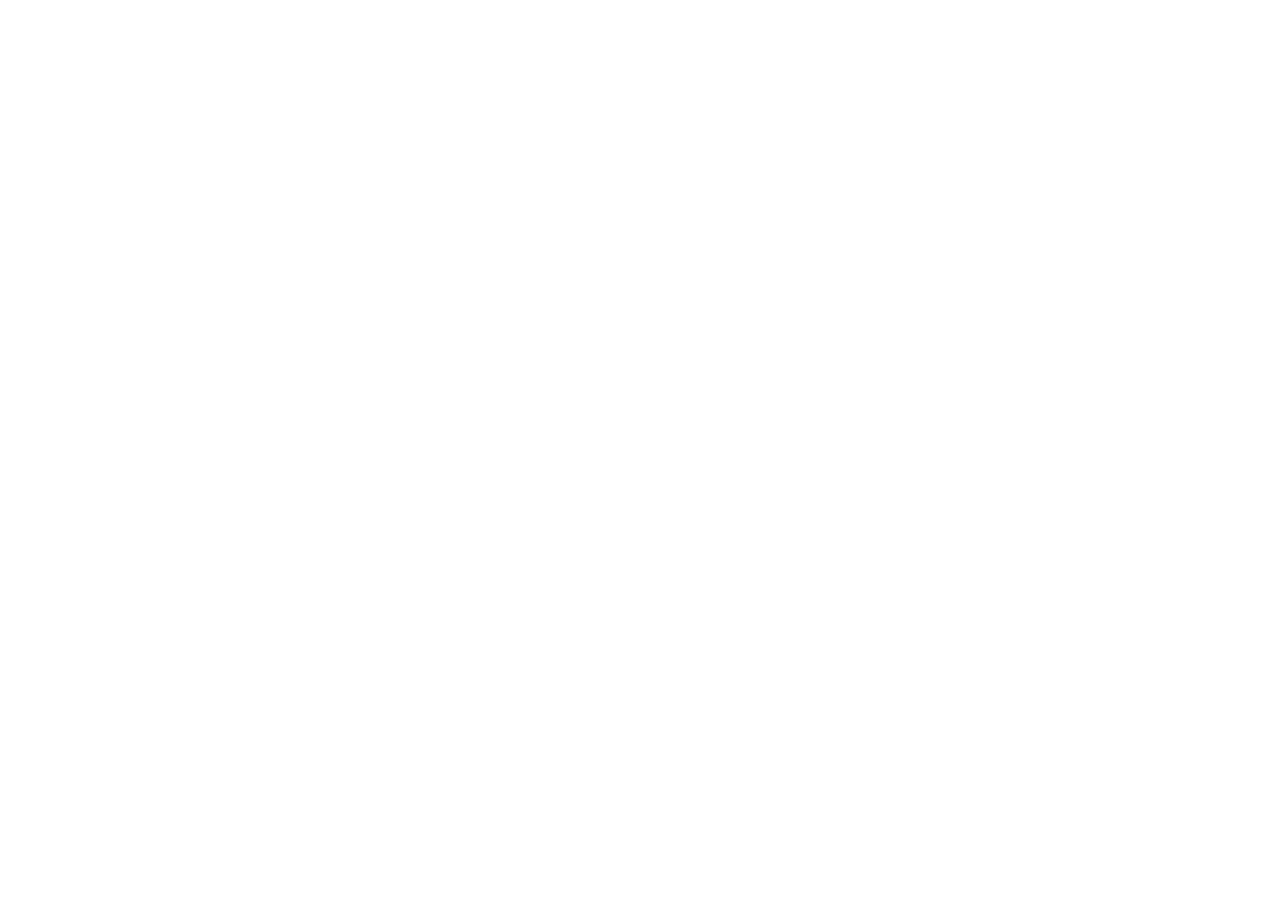
==== prototype/trt8-pas/index.html @ ddf98a03 "CSS reorganizados" ====
<html>
<head>
  <link rel="stylesheet" href="css/style.css">
  <link rel="stylesheet" href="css/style_top.css">
  <link rel="stylesheet" href="css/style_menu.css">
  <link rel="stylesheet" href="css/style_main_header.css">
  <link rel="stylesheet" href="css/style_main_services.css">
  <link rel="stylesheet" href="css/style_footer.css">
</head>
<body>

</body>
</html>
---- prototype/trt8-pas/css/style.css ----
/*
** CSS core
*/
---- prototype/trt8-pas/css/style_top.css ----
/*
** CSS core
*/
---- prototype/trt8-pas/css/style_menu.css ----
/*
** CSS core
*/
---- prototype/trt8-pas/css/style_main_header.css ----
/*
** CSS core
*/
---- prototype/trt8-pas/css/style_main_services.css ----
/*
** CSS core
*/
---- prototype/trt8-pas/css/style_footer.css ----
/*
** CSS core
*/
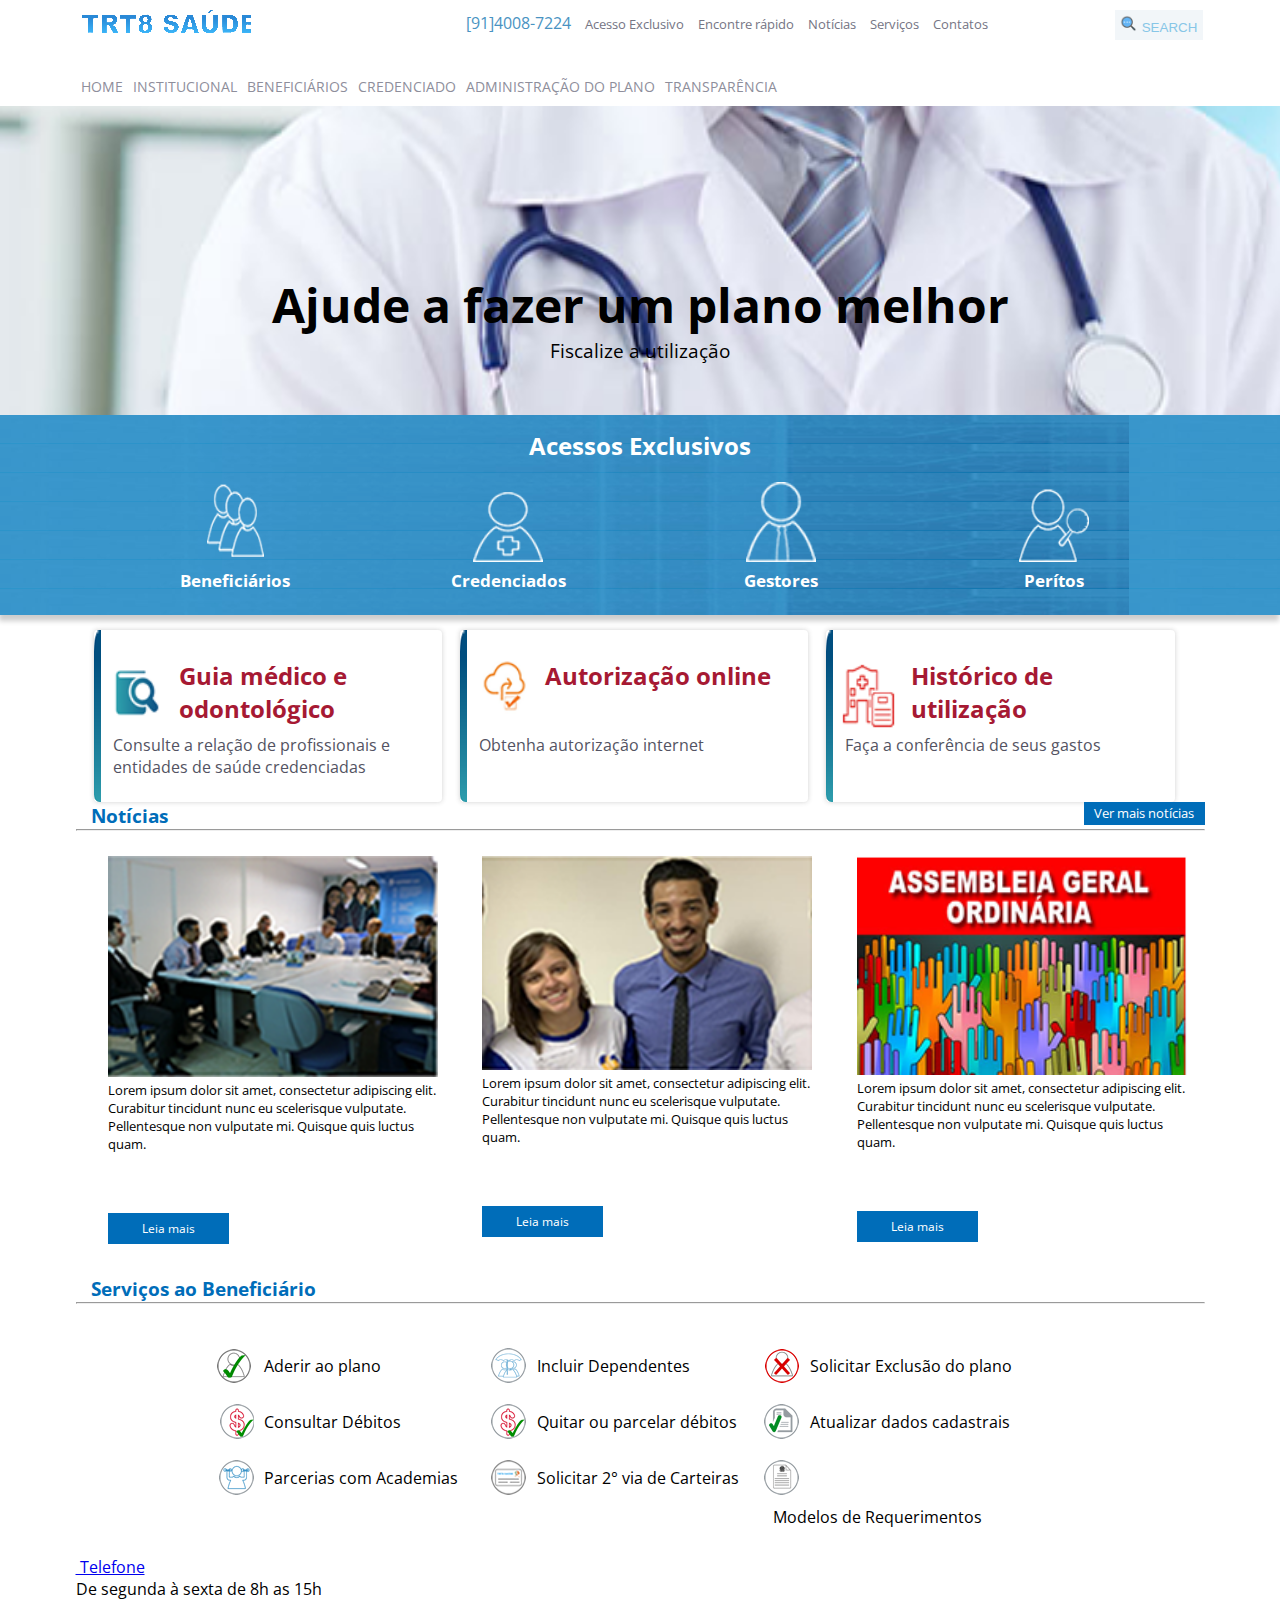
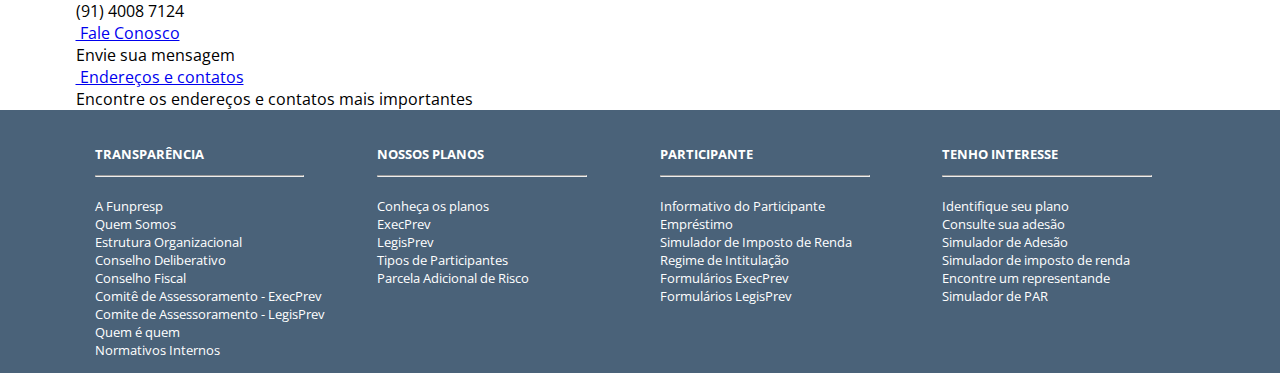
==== commit 49f6e067: "unir indexes" ====
--- a/prototype/trt8-pas/index.html
+++ b/prototype/trt8-pas/index.html
@@ -1,13 +1,343 @@
-<html>
-<head>
-  <link rel="stylesheet" href="css/style.css">
-  <link rel="stylesheet" href="css/style_top.css">
-  <link rel="stylesheet" href="css/style_menu.css">
-  <link rel="stylesheet" href="css/style_main_header.css">
-  <link rel="stylesheet" href="css/style_main_services.css">
-  <link rel="stylesheet" href="css/style_footer.css">
-</head>
-<body>
-
-</body>
+<!DOCTYPE html>
+<html lang="en" dir="ltr">
+  <head>
+    <meta charset="utf-8">
+    <title>Portal do Pas</title>
+    <link rel="stylesheet" href="css/style.css">
+    <link rel="stylesheet" href="css/style_menu.css">
+    <link rel="stylesheet" href="css/style_top.css">
+    <link rel="stylesheet" href="css/style_content_marcos.css">
+    <link rel="stylesheet" href="css/style_main_header.css">
+    <link rel="stylesheet" href="css/style_main_news.css">
+    <link rel="stylesheet" href="css/style_main_services.css">
+    <link rel="stylesheet" href="css/style_footer.css">
+    <link href="https://fonts.googleapis.com/css?family=Open+Sans&display=swap" rel="stylesheet">
+    <meta charset="UTF-8">
+    <meta name="viewport" content="width=device-width, initial-scale=1.0">
+    <meta http-equiv="X-UA-Compatible" content="ie=edge">
+    <title>Portal PAS</title>
+  </head>
+  <body>
+    <div class="topo-wrapper">
+      <div class="content-topo">
+        <div class="logo">
+          <img src="imagens_marcos/logo.png" alt="">
+        </div>
+        <div class="menu-topo">
+          <ul>
+            <li><span class="telefone-menu-topo">[91]4008-7224</span></li>
+            <li><a href="#acesso_exclusivo">Acesso Exclusivo</a></li>
+            <li><a href="#">Encontre rápido</a></li>
+            <li><a href="#">Notícias</a></li>
+            <li><a href="#">Serviços</a></li>
+            <li><a href="Contatos">Contatos</a></li>
+          </ul>
+        </div>
+        <div class="pesquisa-right">
+          <button class="btn_pesquisar" type="button" name="button"><span class="icon_pesquisa"><img src="imagens_marcos/icons8-search-more-20.png" width="17px" /></span>SEARCH</button>
+        </div>
+      </div>
+    </div>
+    <div class="menu-wrapper">
+      <div class="menu">
+        <ul>
+          <li><a href="#">Home</a></li>
+          <li><a href="#">Institucional</a></li>
+          <li><a href="#">Beneficiários</a></li>
+          <li><a href="#">Credenciado</a></li>
+          <li><a href="#">Administração Do Plano</a></li>
+          <li><a href="#">Transparência</a></li>
+        </ul>
+      </div>
+      <div class="banner-central-wrapper">
+        <div class="banner-central">
+          <div class="content">
+            <h1>Ajude a fazer um plano melhor</h1>
+            <span>Fiscalize a utilização</span>
+          </div>
+        </div>
+      </div>
+    </div>
+
+    <a name="acesso_exclusivo"></a>
+
+    <div class="servicos-wrapper">
+      <div class="servicos-content">
+    
+        <div class="alinhamento">
+    	    <div class="title-services">
+        	<h2>Acessos Exclusivos</h2>
+    	    </div>
+    	    <div class="servico ">
+		<div class="imagem-servico">
+        	    <img src="imagens_marcos/beneficios.png" alt="">
+    		    <h2>Beneficiários</h2>
+		</div>
+    	    </div>
+    	    <div class="servico ">
+		<div class="imagem-servico">
+        	    <img src="imagens_marcos/saude.png" alt="">
+        	    <h2>Credenciados</h2>
+		</div>
+    	    </div>
+    	    <div class="servico ">
+		<div class="imagem-servico">
+        	    <img src="imagens_marcos/gestores.png" alt="">
+        	    <h2>Gestores</h2>
+		</div>
+    	    </div>
+    	    <div class="servico ">
+		<div class="imagem-servico">
+        	    <img src="imagens_marcos/peritos.png" alt="">
+        	    <h2>Perítos</h2>
+		</div>
+    	    </div>
+       </div>
+      </div>
+    </div>
+
+    <div class="links-uteis-wreapper">
+      <div class="links-uteis-content">
+        <div class="link-item">
+          <div class="topo-item">
+            <img src="imagens_marcos/icon1.png" alt="">
+            <h2>Guia médico e odontológico</h2>
+          </div>
+          <div class="corpo-item">
+            <p>Consulte a relação de profissionais
+              e entidades de saúde credenciadas
+            </p>
+          </div>
+        </div>
+        <div class="link-item">
+          <div class="topo-item">
+            <img src="imagens_marcos/icon2.png" alt="">
+            <h2>Autorização online</h2>
+          </div>
+          <div class="corpo-item">
+            <p>Obtenha autorização internet
+            </p>
+          </div>
+        </div>
+        <div class="link-item">
+          <div class="topo-item">
+            <img src="imagens_marcos/icon3.png" alt="">
+            <h2>Histórico de utilização</h2>
+          </div>
+          <div class="corpo-item">
+            <p>Faça a conferência de seus gastos
+            </p>
+          </div>
+        </div>
+      </div>
+    </div>
+
+    <div class="content">
+        <div class="news">
+            <div class="news_content">
+                <div class="news_top">
+                    <div class="title_section">
+                        <h2>Notícias</h2></div>
+                    <div class="view_more">
+                        <a href="#">Ver mais notícias</a>
+                    </div>
+                    <hr class="marker_section" />
+                </div>
+
+                <div class="news_box">
+                    <img src="img/news_1.png" alt="" width="330" heigth="100">
+                    <p>
+                        Lorem ipsum dolor sit amet, consectetur adipiscing elit. Curabitur tincidunt nunc eu scelerisque vulputate. Pellentesque non vulputate mi. Quisque quis luctus quam.
+                    </p>
+                    <div class="read_more">
+                        <a href="#">Leia mais</a>
+                    </div>
+                </div>
+
+                <div class="news_box">
+                    <img src="img/news_2.png" alt="" width="330" heigth="100">
+                    <p>
+                        Lorem ipsum dolor sit amet, consectetur adipiscing elit. Curabitur tincidunt nunc eu scelerisque vulputate. Pellentesque non vulputate mi. Quisque quis luctus quam.
+                    </p>
+                    <div class="read_more">
+                        <a href="#">Leia mais</a>
+                    </div>
+                </div>
+
+                <div class="news_box">
+                    <img src="img/news_3.png" alt="" width="330" heigth="50">
+                    <p>
+                        Lorem ipsum dolor sit amet, consectetur adipiscing elit. Curabitur tincidunt nunc eu scelerisque vulputate. Pellentesque non vulputate mi. Quisque quis luctus quam.
+                    </p>
+                    <div class="read_more">
+                        <a href="#">Leia mais</a>
+                    </div>
+                </div>
+            </div>
+        </div>
+        <!--fim news-->
+
+        <div class="services">
+            <div class="services_content">
+                <div class="news_top">
+                    <div class="title_section">
+                        <h2>Serviços ao Beneficiário</h2></div>
+                    <hr class="marker_section" />
+                </div>
+
+                <div class="service_itens_content">
+                    <div class="service_item">
+                        <div class="service_icon_aderir"></div>
+                        <div class="service_item_title">
+                            <a href="#">Aderir ao plano</a>
+                        </div> 
+                    </div>
+
+                    <div class="service_item">
+                        <div class="service_icon_incluir"></div>
+                        <div class="service_item_title">
+                            <a href="#"> Incluir Dependentes</a>
+                        </div>
+                    </div>
+
+                    <div class="service_item">
+                        <div class="service_icon_solicitar"></div>
+                        <div class="service_item_title">
+                            <a href="#">Solicitar Exclusão do plano</a>
+                        </div>
+                        
+                    </div>
+
+                    <div class="service_item">
+                        <div class="service_icon_consultar"></div>
+                        <div class="service_item_title">
+                            <a href="#">Consultar Débitos</a>
+                        </div>
+                    </div>
+
+                    <div class="service_item">
+                        <div class="service_icon_quitar"></div>
+                        <div class="service_item_title">
+                            <a href="#">Quitar ou parcelar débitos</a>
+                        </div>
+                    </div>
+
+                    <div class="service_item">
+                        <div class="service_icon_atualizar"></div>
+                        <div class="service_item_title">
+                            <a href="#">Atualizar dados cadastrais</a>
+                        </div>
+                        
+                    </div>
+                    <div class="service_item">
+                        <div class="service_icon_parcerias"></div>
+                        <div class="service_item_title">
+                            <a href="#">Parcerias com Academias</a>
+                        </div>
+                        
+                    </div>
+                    <div class="service_item">
+                        <div class="service_icon_2via"></div>
+                        <div class="service_item_title">
+                            <a href="#"> Solicitar 2° via de Carteiras</a>
+                        </div>
+                        
+                    </div>
+                    <div class="service_item">
+                        <div class="service_icon_modelos"></div>
+                        <div class="service_item_title">
+                            <a href="#"> Modelos de Requerimentos</a>
+                        </div>
+                        
+                    </div>
+                </div>
+            </div>
+        </div>
+        <!--fim services-->
+
+        <div class="contact">
+            <div class="contact_content">
+                <div class="contact_box">
+                    <span><a href="#"><img src="" alt=""> Telefone</a></span>
+                    <p>De segunda à sexta de 8h as 15h</p>
+                    <p>(91) 4008 7124</p>
+                </div>
+
+                <div class="contact_box">
+                    <span><a href="#"><img src="" alt=""> Fale Conosco</a></span>
+                    <p>Envie sua mensagem</p>
+                </div>
+
+                <div class="contact_box">
+                    <span><a href="#"><img src="" alt=""> Endereços e contatos</a></span>
+                    <p>Encontre os endereços e contatos mais importantes</p>
+                </div>
+            </div>
+        </div>
+        <!--fim contact-->
+
+        <div class="footer">
+            <div class="footer_content">
+                <div class="footer_box">
+                    <h4>Transparência</h4>
+                    <hr class="marker_footer" />
+                    <ul>
+                        <li><a href="#">A Funpresp</a></li>
+                        <li><a href="#">Quem Somos</a></li>
+                        <li><a href="#">Estrutura Organizacional</a></li>
+                        <li><a href="#">Conselho Deliberativo</a></li>
+                        <li><a href="#">Conselho Fiscal</a></li>
+                        <li><a href="#">Comitê de Assessoramento - ExecPrev</a></li>
+                        <li><a href="#">Comite de Assessoramento - LegisPrev</a></li>
+                        <li><a href="#">Quem é quem</a></li>
+                        <li><a href="#">Normativos Internos</a></li>
+                    </ul>
+                </div>
+
+                <div class="footer_box">
+                    <h4>Nossos planos</h4>
+                    <hr class="marker_footer" />
+                    <ul>
+                        <li><a href="#">Conheça os planos</a></li>
+                        <li><a href="#">ExecPrev</a></li>
+                        <li><a href="#">LegisPrev</a></li>
+                        <li><a href="#">Tipos de Participantes</a></li>
+                        <li><a href="#">Parcela Adicional de Risco</a></li>
+                    </ul>
+                </div>
+                <div class="footer_box">
+                    <h4>Participante</h4>
+                    <hr class="marker_footer" />
+                    <ul>
+                        <li><a href="#">Informativo do Participante</a></li>
+                        <li><a href="#">Empréstimo</a></li>
+                        <li><a href="#">Simulador de Imposto de Renda</a></li>
+                        <li><a href="#">Regime de Intitulação</a></li>
+                        <li><a href="#">Formulários ExecPrev</a></li>
+                        <li><a href="#">Formulários LegisPrev</a></li>
+                    </ul>
+                </div>
+                <div class="footer_box">
+                    <h4>Tenho interesse</h4>
+                    <hr class="marker_footer" />
+                    <ul>
+                        <li><a href="#">Identifique seu plano</a></li>
+                        <li><a href="#">Consulte sua adesão</a></li>
+                        <li><a href="#">Simulador de Adesão</a></li>
+                        <li><a href="#">Simulador de imposto de renda</a></li>
+                        <li><a href="#">Encontre um representande</a></li>
+                        <li><a href="#">Simulador de PAR</a></li>
+                    </ul>
+                </div>
+            </div>
+        </div>
+        <!--fim footer-->
+
+    </div>
+
+
+
+  <script src="https://cdnjs.cloudflare.com/ajax/libs/jquery/1.12.4/jquery.min.js"></script>
+  <script src="script.js"></script>
+  </body>
 </html>
--- a/prototype/trt8-pas/css/style.css
+++ b/prototype/trt8-pas/css/style.css
@@ -1,3 +1,13 @@
 /*
-** CSS core
+**Importando font
 */
+@import url('https://fonts.googleapis.com/css?family=Open+Sans&display=swap');
+
+/*reset nas config inciais de margem e padding */
+* {
+  padding: 0;
+  margin: 0;
+}
+html {
+  font-family: 'Open Sans', sans-serif;
+}
--- a/prototype/trt8-pas/css/style_menu.css
+++ b/prototype/trt8-pas/css/style_menu.css
@@ -1,3 +1,49 @@
-/*
-** CSS core
-*/
+/**** menu ***/
+.menu-wrapper {
+  width: 100%;
+}
+.menu {
+  width: 1129px;
+  height: 36px;
+  margin: 0 auto;
+}
+.menu ul {
+  list-style: none;
+}
+.menu ul li {
+  float: left;
+  padding: 5px;
+}
+.menu ul li a {
+  color: #8e8e9b;
+  text-decoration: none;
+  text-transform: uppercase;
+  font-size: 14px;
+}
+.menu ul li a:active {
+  border-bottom: 2px solid #71b4dc;
+}
+.menu ul li a:hover {
+  border-bottom: 2px solid #71b4dc;
+}
+
+/*banner central */
+.banner-central-wrapper {
+  width: 100%;
+}
+.banner-central {
+  width: 1129px;
+  margin: 0 auto;
+  height: 309px;
+  background-image: url('imagens/banner_2v.png');
+}
+.banner-central .content {
+  text-align: center;
+  padding: 166px;
+}
+.banner-central .content h1 {
+  font-size: 3em;
+}
+.banner-central .content span {
+  font-size: 1.2em;
+}
--- a/prototype/trt8-pas/css/style_top.css
+++ b/prototype/trt8-pas/css/style_top.css
@@ -1,3 +1,51 @@
-/*
-** CSS core
-*/
+/* Estilo topo */
+.topo-wrapper {
+  width: 100%;
+  pad
+}
+.content-topo {
+  width: 1129px;
+  margin: 0 auto;
+  padding-top: 10px;
+  height: 60px;
+}
+.logo {
+  width: 175px;
+  height: auto;
+  float: left;
+}
+.menu-topo {
+  width: 656px;
+  float: left;
+  padding-left: 208px;
+  margin-top: -5px;
+}
+.menu-topo a {
+  text-decoration: none;
+  color: #757584;
+  font-size: 13px;
+}
+.menu-topo ul {
+  list-style: none;
+}
+.menu-topo ul li {
+  float: left;
+  padding: 7px;
+}
+.telefone-menu-topo {
+  color: #4993c2;
+}
+.pesquisa-right {
+  width: 70px;
+  float: left;
+}
+.btn_pesquisar {
+  border: none;
+  padding: 5px;
+  width: 88px;
+  background-color: #f2f6f9;
+  color: #87c6e7;
+}
+.icon_pesquisa {
+  margin-right: 5px;
+}
--- a/prototype/trt8-pas/css/style_content_marcos.css
+++ b/prototype/trt8-pas/css/style_content_marcos.css
@@ -0,0 +1,106 @@
+/*banner central */
+.banner-central-wrapper {
+  width: 100%;
+}
+.banner-central {
+  width: 100%;
+  margin: 0 auto;
+  height: 309px;
+  background-image: url('../imagens_marcos/banner_2v.png');
+  background-size: cover;
+}
+.banner-central .content {
+  text-align: center;
+  padding: 166px;
+}
+.banner-central .content h1 {
+  font-size: 3em;
+}ls
+.banner-central .content span {
+  font-size: 1.2em;
+}
+
+/*sessao de servicos */
+.servicos-wrapper {
+  width: 100%;
+}
+.servicos-content {
+  width: 100%;
+  height: 200px;
+  margin:0 auto;
+  background-image: url('../imagens_marcos/bg_v3.png');
+  color: #fff;
+  box-shadow: -1px 6px 5px 0px rgba(206,206,206,1);
+
+}
+.servicos-content .alinhamento {
+ width: 1129px;
+ margin: 0 auto;
+}
+.servicos-content h2 {
+ margin-top: 4px;
+}
+.servicos-content .servico {
+  float: left;
+  text-align: center;
+  padding-top: 20px;
+  padding-left: 47px;
+  width: 20%;
+  font-size: 0.7em;
+}
+.servicos-content .servico img {
+  width: 70px;
+  height: 80px;
+}
+.title-services {
+  text-align: center;
+  padding-top: 10px;
+}
+
+/*links uteis */
+.links-uteis-wrapper {
+  width: 100%;
+}
+.links-uteis-content {
+  width: 1129px;
+  margin:0 auto;
+  padding-top: 15px;
+}
+.links-uteis-content .link-item {
+  margin-left: 18px;
+ width: 29%;
+ height: 110px;
+ padding-left: 7px;
+ float: left;
+ border-left: 10px solid;
+/* border-image-source: linear-gradient(10deg,#2b99aa, #035282);
+ border-image-slice: 1;*/
+border-radius: 4px;
+border-style: solid;
+border-width: 23px 0px 27px 7px;
+-moz-border-image: url(../imagens_marcos/border_png.png) 8 0 27 7 stretch;
+-webkit-border-image: url(../imagens_marcos/border_png.png) 8 0 27 7 stretch;
+-o-border-image: url(../imagens_marcos/border_png.png) 8 0 27 7 stretch;
+border-image: url(../imagens_marcos/border_png.png) 8 0 27 7 fill stretch;
+ box-shadow: 0px 0px 5px 0px rgba(206,206,206,0.94);
+ padding-top: 6px;
+ padding-bottom: 6px;
+ padding-right: 7px;
+}
+.links-uteis-content .link-item .topo-item {
+  height:63px;
+}
+.links-uteis-content .link-item .topo-item img {
+  float: left;
+  width: 60px;
+  margin-right: 11px;
+}
+.links-uteis-content .link-item .topo-item h2 {
+  color: #a61933;
+}
+.links-uteis-content .link-item .corpo-item {
+  margin-top: 12px;
+  color: #535362;
+  text-align: left;
+  padding-left: 5px;
+}
--- a/prototype/trt8-pas/css/style_main_news.css
+++ b/prototype/trt8-pas/css/style_main_news.css
@@ -0,0 +1,75 @@
+/*
+** CSS core
+*/
+
+.news {
+    margin: 15px 0;
+}
+
+.news_content{
+    width: 1129px;
+    margin: 0 auto;
+}
+
+.title_section h2 {
+    font-size: 1.2em;
+    color: #006db9;
+}
+
+.title_section {
+    float: left;
+    padding: 0 15px 0;
+}
+
+.view_more {
+    float: right;
+    right: 30px;
+    width: 101px;
+    background: #006db9;
+    font-size: 0.8em;
+    padding: 2px 10px 3px 10px;    
+}
+
+.view_more a {
+    text-decoration: none;
+    color: white;
+}
+
+.view_more a:hover {
+    text-decoration: underline;
+    
+}
+
+.news_box {
+    width: 30%;
+    display: inline-block;
+    vertical-align: top;
+    padding: 0 0px 16px 32px;
+    font-size: 0.8em;
+    margin: 25px 0 0;
+}
+
+.read_more {
+    float: left;
+    right: 30px;
+    width: 101px;
+    background: #006db9;
+    font-size: 0.9em;
+    padding: 8px 10px 8px 10px;
+    margin: 60px 0 0 0;
+    text-align: center; 
+}
+
+.read_more a {
+    text-decoration: none;
+    color: white;
+}
+
+.read_more a:hover {
+    text-decoration: underline;
+}
+
+.marker_section {
+    clear: both;
+    color: #afd5ec;
+}--- a/prototype/trt8-pas/css/style_main_services.css
+++ b/prototype/trt8-pas/css/style_main_services.css
@@ -1,3 +1,124 @@
 /*
 ** CSS core
 */
+.services_content {
+    width: 1129px;
+    margin: 0 auto;
+}
+
+.service_item {
+    display: inline-block;
+    vertical-align: top;
+    width: 30%;
+    height: 41px;
+    margin: 0 15px 15px 0;
+}
+
+.service_icon_aderir{
+    width: 37px;
+    height: 39px;
+    float: left;
+    background-image: url(../img/services_icons.png);
+    background-position-x: 0px;
+    background-position-y: 37px;
+}
+
+.service_icon_incluir{
+    width: 37px;
+    height: 39px;
+    float: left;
+    background-image: url(../img/services_icons.png);
+    background-position-x: -40px;
+    background-position-y: 37px;
+}
+
+.service_icon_solicitar{
+    width: 37px;
+    height: 39px;
+    float: left;
+    background-image: url(../img/services_icons.png);
+    background-position-x: -79px;
+    background-position-y: 37px;
+}
+
+.service_icon_consultar{
+    width: 37px;
+    height: 39px;
+    float: left;
+    background-image: url(../img/services_icons.png);
+    background-position-x: 188px;
+    background-position-y: 37px;
+}
+
+.service_icon_quitar{
+    width: 37px;
+    height: 39px;
+    float: left;
+    background-image: url(../img/services_icons.png);
+    background-position-x: -157px;
+    background-position-y: 37px;
+}
+
+.service_icon_atualizar{
+    width: 37px;
+    height: 39px;
+    float: left;
+    background-image: url(../img/services_icons.png);
+    background-position-x: -195px;
+    background-position-y: 38px;
+}
+
+.service_icon_parcerias{
+    width: 37px;
+    height: 39px;
+    float: left;
+    background-image: url(../img/services_icons.png);
+    background-position-x: 37px;
+    background-position-y: 39px;
+}
+
+.service_icon_2via{
+    width: 37px;
+    height: 39px;
+    float: left;
+    background-image: url(../img/services_icons.png);
+    background-position-x: -233px;
+    background-position-y: 39px;
+}
+
+.service_icon_modelos{
+    width: 37px;
+    height: 39px;
+    float: left;
+    background-image: url(../img/services_icons.png);
+    background-position-x: -270px;
+    background-position-y: 39px;
+}
+
+.service_item_title {
+    display: inline-block;
+    vertical-align: top;
+    padding: 9px 0 0 8px;
+
+}
+
+.service_item a {
+    text-decoration: none;
+    padding: 0 0 0 2px;
+    color: black;
+
+}
+
+.service_itens_content {
+    margin: 42px auto;
+    width: 75%;
+}
+
+
+
+
+
+.contact_content {
+    width: 1129px;
+    margin: 0 auto;
+}
--- a/prototype/trt8-pas/css/style_footer.css
+++ b/prototype/trt8-pas/css/style_footer.css
@@ -1,3 +1,48 @@
+
 /*
 ** CSS core
 */
+.footer {
+    background: #4a6279;
+
+}
+.marker_footer {
+    color: white;
+    margin: 12px 0;
+    width: 80%;
+}
+
+.footer_box {
+    display: inline-block;
+    vertical-align: top;
+    font-size: 0.8em;
+    margin: 35px 0 14px 0;
+    padding: 0 0px 0 19px;
+    color: white;
+    width: 23%;
+}
+
+.footer_box ul {
+    list-style: none;
+    padding: 0;
+    margin: 20px 0 0 0;
+}
+
+.footer_box a {
+    text-decoration: none;
+    color: white;
+}
+
+.footer_box a:hover{
+    text-decoration: underline;
+}
+
+
+.footer_box h4 {
+    text-transform: uppercase;
+}
+
+.footer_content {
+    margin: 0 auto;
+    max-width: 1129px;
+}
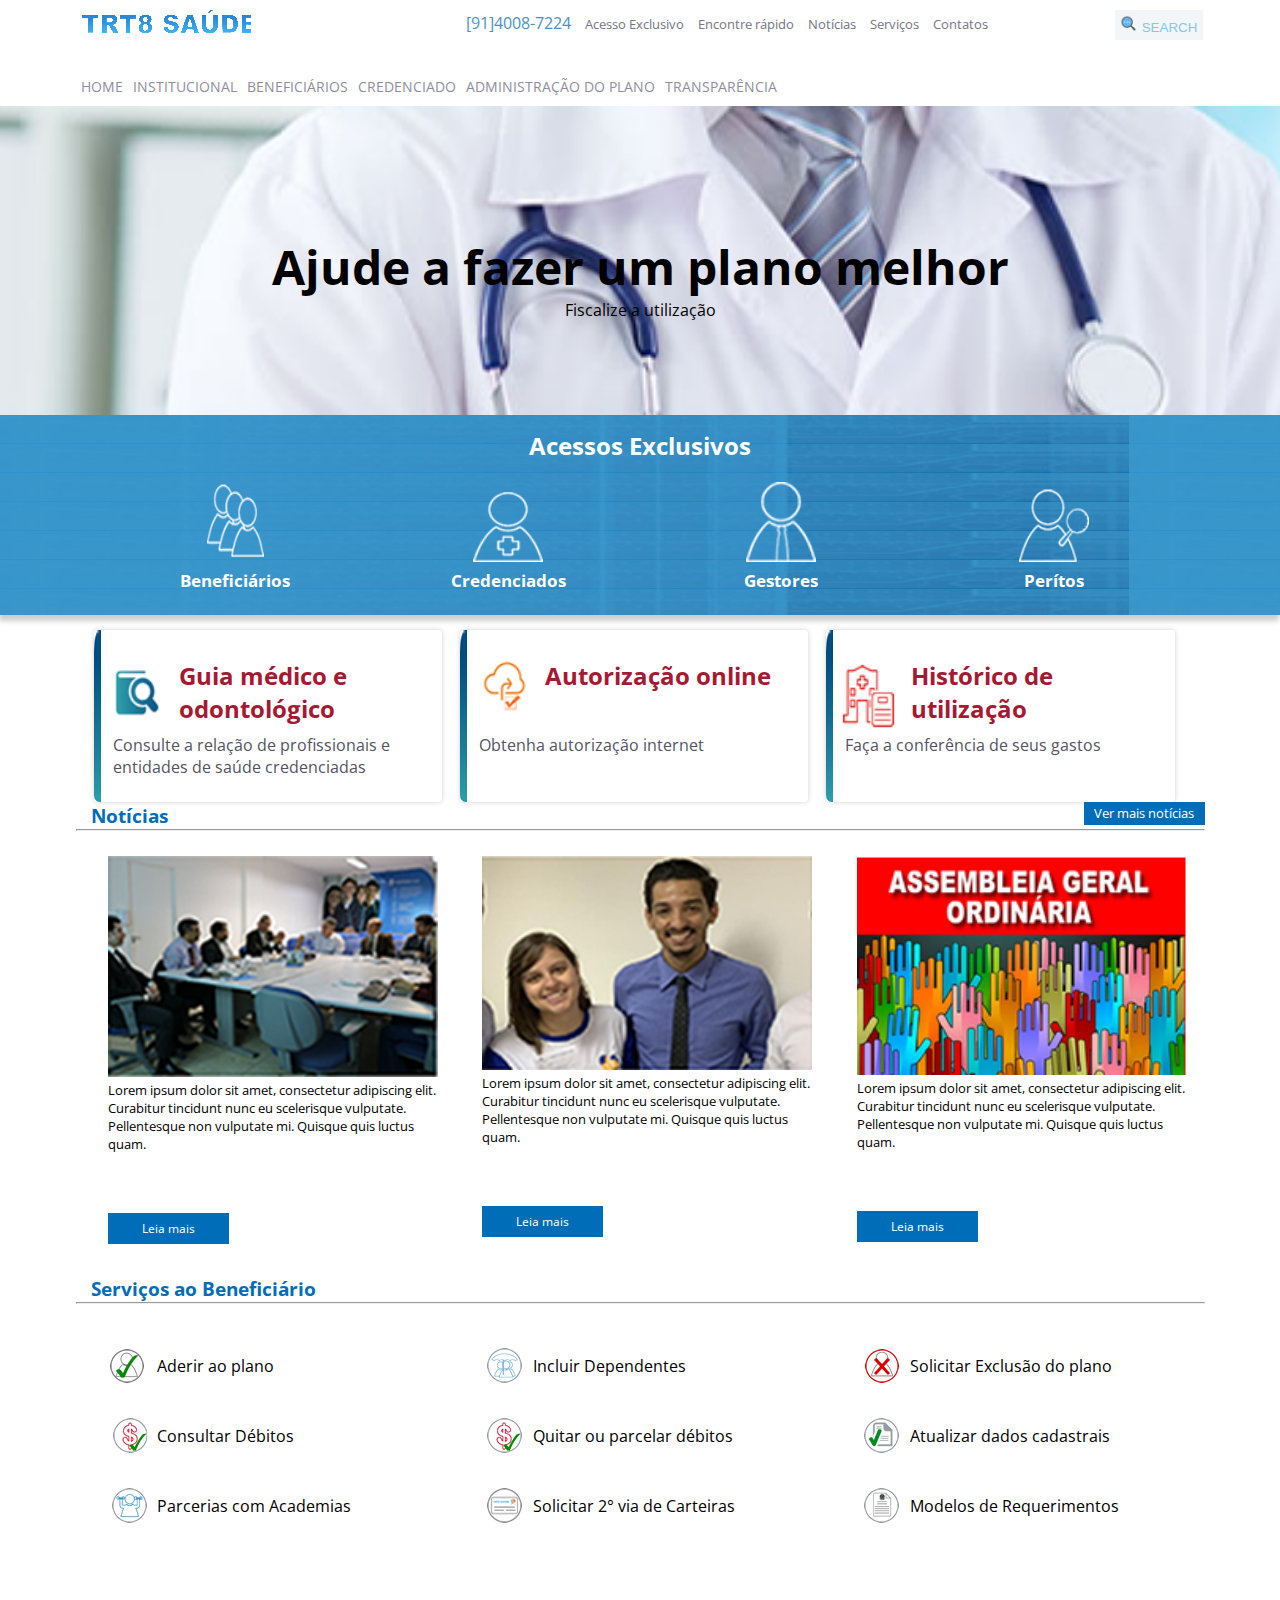
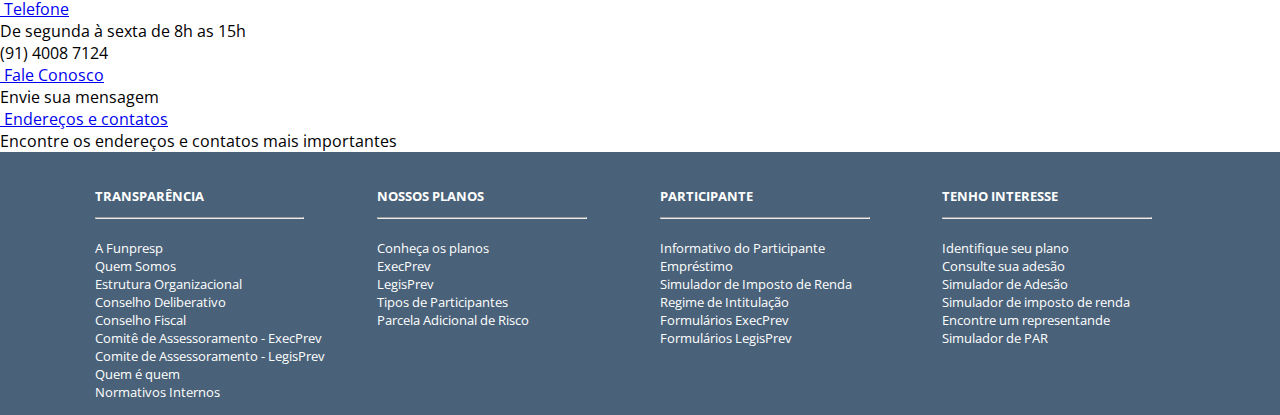
==== commit f22ed2d1: "alteração nos estilos de responsividade e banner central" ====
--- a/prototype/trt8-pas/index.html
+++ b/prototype/trt8-pas/index.html
@@ -4,6 +4,7 @@
     <meta charset="utf-8">
     <title>Portal do Pas</title>
     <link rel="stylesheet" href="css/style.css">
+    <link rel="stylesheet" href="css/style_responsividade.css">
     <link rel="stylesheet" href="css/style_menu.css">
     <link rel="stylesheet" href="css/style_top.css">
     <link rel="stylesheet" href="css/style_content_marcos.css">
@@ -27,10 +28,10 @@
           <ul>
             <li><span class="telefone-menu-topo">[91]4008-7224</span></li>
             <li><a href="#acesso_exclusivo">Acesso Exclusivo</a></li>
-            <li><a href="#">Encontre rápido</a></li>
-            <li><a href="#">Notícias</a></li>
-            <li><a href="#">Serviços</a></li>
-            <li><a href="Contatos">Contatos</a></li>
+            <li><a href="#acesso_rapido">Encontre rápido</a></li>
+            <li><a href="#acesso_noticia">Notícias</a></li>
+            <li><a href="#acesso_servicos">Serviços</a></li>
+            <li><a href="#acesso_contato">Contatos</a></li>
           </ul>
         </div>
         <div class="pesquisa-right">
@@ -109,6 +110,7 @@
             </p>
           </div>
         </div>
+	<a name="acesso_rapido"></a>
         <div class="link-item">
           <div class="topo-item">
             <img src="imagens_marcos/icon2.png" alt="">
@@ -143,7 +145,7 @@
                     </div>
                     <hr class="marker_section" />
                 </div>
-
+		<a name="acesso_noticia"></a>
                 <div class="news_box">
                     <img src="img/news_1.png" alt="" width="330" heigth="100">
                     <p>
@@ -184,7 +186,7 @@
                         <h2>Serviços ao Beneficiário</h2></div>
                     <hr class="marker_section" />
                 </div>
-
+		<a name="acesso_servicos"></a>
                 <div class="service_itens_content">
                     <div class="service_item">
                         <div class="service_icon_aderir"></div>
@@ -254,7 +256,7 @@
             </div>
         </div>
         <!--fim services-->
-
+	<a name="acesso_contato"></a>
         <div class="contact">
             <div class="contact_content">
                 <div class="contact_box">
@@ -293,7 +295,7 @@
                         <li><a href="#">Normativos Internos</a></li>
                     </ul>
                 </div>
-
+		<a name="acesso_rodape"></a>
                 <div class="footer_box">
                     <h4>Nossos planos</h4>
                     <hr class="marker_footer" />
--- a/prototype/trt8-pas/css/style_responsividade.css
+++ b/prototype/trt8-pas/css/style_responsividade.css
@@ -0,0 +1,9 @@
+/* trabalhando a responsividade */
+@media screen and (max-width: 600px){
+    .menu-top {width: 10%; margin-left:0}
+    .menu-top a {display:none;}
+    .telefone-menu-top {float:left;}
+    
+    
+
+}--- a/prototype/trt8-pas/css/style_menu.css
+++ b/prototype/trt8-pas/css/style_menu.css
@@ -26,24 +26,3 @@
 .menu ul li a:hover {
   border-bottom: 2px solid #71b4dc;
 }
-
-/*banner central */
-.banner-central-wrapper {
-  width: 100%;
-}
-.banner-central {
-  width: 1129px;
-  margin: 0 auto;
-  height: 309px;
-  background-image: url('imagens/banner_2v.png');
-}
-.banner-central .content {
-  text-align: center;
-  padding: 166px;
-}
-.banner-central .content h1 {
-  font-size: 3em;
-}
-.banner-central .content span {
-  font-size: 1.2em;
-}
--- a/prototype/trt8-pas/css/style_content_marcos.css
+++ b/prototype/trt8-pas/css/style_content_marcos.css
@@ -11,7 +11,7 @@
 }
 .banner-central .content {
   text-align: center;
-  padding: 166px;
+  padding-top:10%;
 }
 .banner-central .content h1 {
   font-size: 3em;
--- a/prototype/trt8-pas/css/style_main_services.css
+++ b/prototype/trt8-pas/css/style_main_services.css
@@ -11,7 +11,7 @@
     vertical-align: top;
     width: 30%;
     height: 41px;
-    margin: 0 15px 15px 0;
+    padding: 0px 0px 29px 34px;
 }
 
 .service_icon_aderir{
@@ -106,19 +106,15 @@
     text-decoration: none;
     padding: 0 0 0 2px;
     color: black;
+}
 
+
+.service_item a:hover {
+    text-decoration: underline;
+    
 }
 
 .service_itens_content {
     margin: 42px auto;
-    width: 75%;
+   
 }
-
-
-
-
-
-.contact_content {
-    width: 1129px;
-    margin: 0 auto;
-}
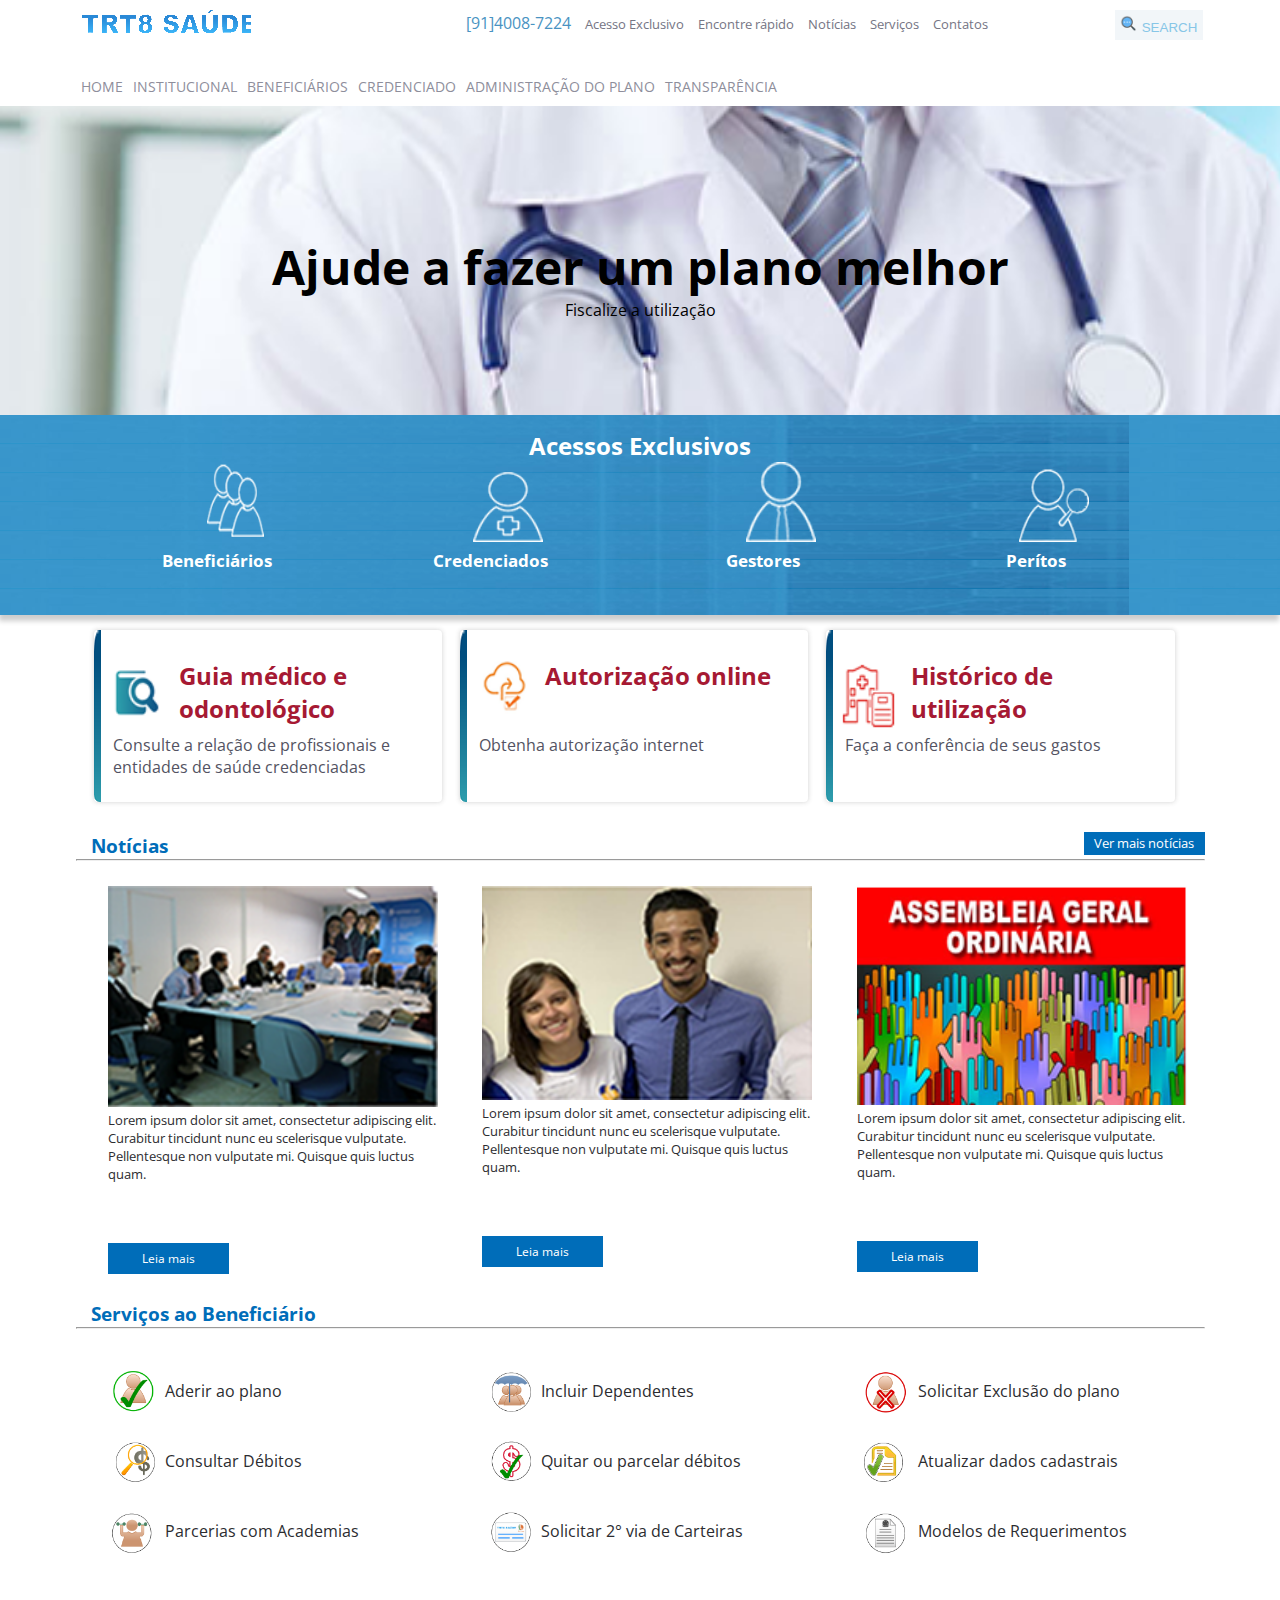
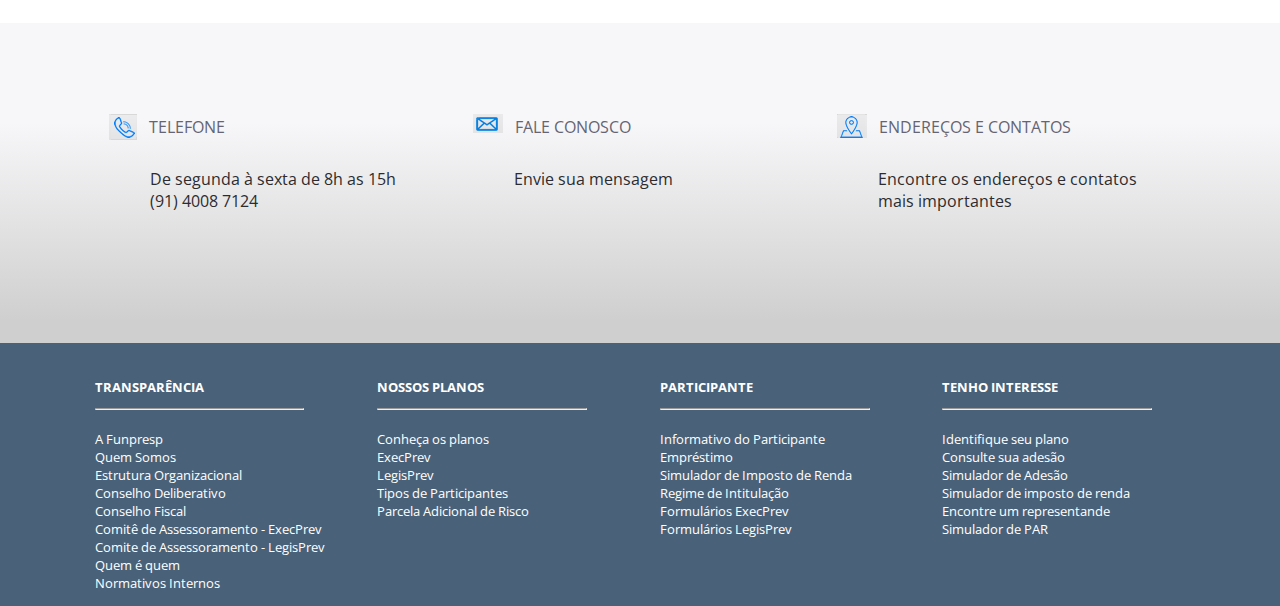
==== commit 75e782b7: "Alterção dos icones da seção de serviços" ====
--- a/prototype/trt8-pas/index.html
+++ b/prototype/trt8-pas/index.html
@@ -1,345 +1,355 @@
 <!DOCTYPE html>
-<html lang="en" dir="ltr">
-  <head>
+<html lang="pt-br">
+<head>
     <meta charset="utf-8">
     <title>Portal do Pas</title>
     <link rel="stylesheet" href="css/style.css">
-    <link rel="stylesheet" href="css/style_responsividade.css">
     <link rel="stylesheet" href="css/style_menu.css">
     <link rel="stylesheet" href="css/style_top.css">
     <link rel="stylesheet" href="css/style_content_marcos.css">
     <link rel="stylesheet" href="css/style_main_header.css">
     <link rel="stylesheet" href="css/style_main_news.css">
     <link rel="stylesheet" href="css/style_main_services.css">
+    <link rel="stylesheet" href="css/style_main_contact.css">
     <link rel="stylesheet" href="css/style_footer.css">
     <link href="https://fonts.googleapis.com/css?family=Open+Sans&display=swap" rel="stylesheet">
     <meta charset="UTF-8">
     <meta name="viewport" content="width=device-width, initial-scale=1.0">
     <meta http-equiv="X-UA-Compatible" content="ie=edge">
     <title>Portal PAS</title>
-  </head>
-  <body>
+</head>
+
+<body>
     <div class="topo-wrapper">
-      <div class="content-topo">
-        <div class="logo">
-          <img src="imagens_marcos/logo.png" alt="">
-        </div>
-        <div class="menu-topo">
-          <ul>
-            <li><span class="telefone-menu-topo">[91]4008-7224</span></li>
-            <li><a href="#acesso_exclusivo">Acesso Exclusivo</a></li>
-            <li><a href="#acesso_rapido">Encontre rápido</a></li>
-            <li><a href="#acesso_noticia">Notícias</a></li>
-            <li><a href="#acesso_servicos">Serviços</a></li>
-            <li><a href="#acesso_contato">Contatos</a></li>
-          </ul>
-        </div>
-        <div class="pesquisa-right">
-          <button class="btn_pesquisar" type="button" name="button"><span class="icon_pesquisa"><img src="imagens_marcos/icons8-search-more-20.png" width="17px" /></span>SEARCH</button>
-        </div>
-      </div>
+        <div class="content-topo">
+            <div class="logo">
+                <img src="imagens_marcos/logo.png" alt="">
+            </div>
+            <div class="menu-topo">
+                <ul>
+                    <li><span class="telefone-menu-topo">[91]4008-7224</span></li>
+                    <li><a href="#acesso_exclusivo">Acesso Exclusivo</a></li>
+                    <li><a href="#">Encontre rápido</a></li>
+                    <li><a href="#">Notícias</a></li>
+                    <li><a href="#">Serviços</a></li>
+                    <li><a href="Contatos">Contatos</a></li>
+                </ul>
+            </div>
+            <div class="pesquisa-right">
+                <button class="btn_pesquisar" type="button" name="button"><span class="icon_pesquisa"><img src="imagens_marcos/icons8-search-more-20.png" width="17px" /></span>SEARCH</button>
+            </div>
+        </div>
     </div>
     <div class="menu-wrapper">
-      <div class="menu">
-        <ul>
-          <li><a href="#">Home</a></li>
-          <li><a href="#">Institucional</a></li>
-          <li><a href="#">Beneficiários</a></li>
-          <li><a href="#">Credenciado</a></li>
-          <li><a href="#">Administração Do Plano</a></li>
-          <li><a href="#">Transparência</a></li>
-        </ul>
-      </div>
-      <div class="banner-central-wrapper">
-        <div class="banner-central">
-          <div class="content">
-            <h1>Ajude a fazer um plano melhor</h1>
-            <span>Fiscalize a utilização</span>
-          </div>
-        </div>
-      </div>
+        <div class="menu">
+            <ul>
+                <li><a href="#">Home</a></li>
+                <li><a href="#">Institucional</a></li>
+                <li><a href="#">Beneficiários</a></li>
+                <li><a href="#">Credenciado</a></li>
+                <li><a href="#">Administração Do Plano</a></li>
+                <li><a href="#">Transparência</a></li>
+            </ul>
+        </div>
+        <div class="banner-central-wrapper">
+            <div class="banner-central">
+                <div class="content">
+                    <h1>Ajude a fazer um plano melhor</h1>
+                    <span>Fiscalize a utilização</span>
+                </div>
+            </div>
+        </div>
     </div>
 
     <a name="acesso_exclusivo"></a>
 
     <div class="servicos-wrapper">
-      <div class="servicos-content">
-    
-        <div class="alinhamento">
-    	    <div class="title-services">
-        	<h2>Acessos Exclusivos</h2>
-    	    </div>
-    	    <div class="servico ">
-		<div class="imagem-servico">
-        	    <img src="imagens_marcos/beneficios.png" alt="">
-    		    <h2>Beneficiários</h2>
-		</div>
-    	    </div>
-    	    <div class="servico ">
-		<div class="imagem-servico">
-        	    <img src="imagens_marcos/saude.png" alt="">
-        	    <h2>Credenciados</h2>
-		</div>
-    	    </div>
-    	    <div class="servico ">
-		<div class="imagem-servico">
-        	    <img src="imagens_marcos/gestores.png" alt="">
-        	    <h2>Gestores</h2>
-		</div>
-    	    </div>
-    	    <div class="servico ">
-		<div class="imagem-servico">
-        	    <img src="imagens_marcos/peritos.png" alt="">
-        	    <h2>Perítos</h2>
-		</div>
-    	    </div>
-       </div>
-      </div>
+        <div class="servicos-content">
+
+            <div class="alinhamento">
+                <div class="title-services">
+                    <h2>Acessos Exclusivos</h2>
+                </div>
+                <div class="servico ">
+                    <div class="imagem-servico">
+                        <img src="imagens_marcos/beneficios.png" alt="">
+                        <h2>Beneficiários</h2>
+                    </div>
+                </div>
+                <div class="servico ">
+                    <div class="imagem-servico">
+                        <img src="imagens_marcos/saude.png" alt="">
+                        <h2>Credenciados</h2>
+                    </div>
+                </div>
+                <div class="servico ">
+                    <div class="imagem-servico">
+                        <img src="imagens_marcos/gestores.png" alt="">
+                        <h2>Gestores</h2>
+                    </div>
+                </div>
+                <div class="servico ">
+                    <div class="imagem-servico">
+                        <img src="imagens_marcos/peritos.png" alt="">
+                        <h2>Perítos</h2>
+                    </div>
+                </div>
+            </div>
+        </div>
     </div>
 
     <div class="links-uteis-wreapper">
-      <div class="links-uteis-content">
-        <div class="link-item">
-          <div class="topo-item">
-            <img src="imagens_marcos/icon1.png" alt="">
-            <h2>Guia médico e odontológico</h2>
-          </div>
-          <div class="corpo-item">
-            <p>Consulte a relação de profissionais
-              e entidades de saúde credenciadas
-            </p>
-          </div>
-        </div>
-	<a name="acesso_rapido"></a>
-        <div class="link-item">
-          <div class="topo-item">
-            <img src="imagens_marcos/icon2.png" alt="">
-            <h2>Autorização online</h2>
-          </div>
-          <div class="corpo-item">
-            <p>Obtenha autorização internet
-            </p>
-          </div>
-        </div>
-        <div class="link-item">
-          <div class="topo-item">
-            <img src="imagens_marcos/icon3.png" alt="">
-            <h2>Histórico de utilização</h2>
-          </div>
-          <div class="corpo-item">
-            <p>Faça a conferência de seus gastos
-            </p>
-          </div>
-        </div>
-      </div>
-    </div>
-
-    <div class="content">
-        <div class="news">
-            <div class="news_content">
-                <div class="news_top">
-                    <div class="title_section">
-                        <h2>Notícias</h2></div>
-                    <div class="view_more">
-                        <a href="#">Ver mais notícias</a>
-                    </div>
-                    <hr class="marker_section" />
-                </div>
-		<a name="acesso_noticia"></a>
-                <div class="news_box">
-                    <img src="img/news_1.png" alt="" width="330" heigth="100">
-                    <p>
-                        Lorem ipsum dolor sit amet, consectetur adipiscing elit. Curabitur tincidunt nunc eu scelerisque vulputate. Pellentesque non vulputate mi. Quisque quis luctus quam.
+        <div class="links-uteis-content">
+            <div class="link-item">
+                <div class="topo-item">
+                    <img src="imagens_marcos/icon1.png" alt="">
+                    <h2>Guia médico e odontológico</h2>
+                </div>
+                <div class="corpo-item">
+                    <p>Consulte a relação de profissionais e entidades de saúde credenciadas
                     </p>
-                    <div class="read_more">
-                        <a href="#">Leia mais</a>
-                    </div>
-                </div>
-
-                <div class="news_box">
-                    <img src="img/news_2.png" alt="" width="330" heigth="100">
-                    <p>
-                        Lorem ipsum dolor sit amet, consectetur adipiscing elit. Curabitur tincidunt nunc eu scelerisque vulputate. Pellentesque non vulputate mi. Quisque quis luctus quam.
+                </div>
+            </div>
+            <div class="link-item">
+                <div class="topo-item">
+                    <img src="imagens_marcos/icon2.png" alt="">
+                    <h2>Autorização online</h2>
+                </div>
+                <div class="corpo-item">
+                    <p>Obtenha autorização internet
                     </p>
-                    <div class="read_more">
-                        <a href="#">Leia mais</a>
-                    </div>
-                </div>
-
-                <div class="news_box">
-                    <img src="img/news_3.png" alt="" width="330" heigth="50">
-                    <p>
-                        Lorem ipsum dolor sit amet, consectetur adipiscing elit. Curabitur tincidunt nunc eu scelerisque vulputate. Pellentesque non vulputate mi. Quisque quis luctus quam.
+                </div>
+            </div>
+            <div class="link-item">
+                <div class="topo-item">
+                    <img src="imagens_marcos/icon3.png" alt="">
+                    <h2>Histórico de utilização</h2>
+                </div>
+                <div class="corpo-item">
+                    <p>Faça a conferência de seus gastos
                     </p>
-                    <div class="read_more">
-                        <a href="#">Leia mais</a>
-                    </div>
-                </div>
-            </div>
-        </div>
-        <!--fim news-->
-
-        <div class="services">
-            <div class="services_content">
-                <div class="news_top">
-                    <div class="title_section">
-                        <h2>Serviços ao Beneficiário</h2></div>
-                    <hr class="marker_section" />
-                </div>
-		<a name="acesso_servicos"></a>
-                <div class="service_itens_content">
-                    <div class="service_item">
-                        <div class="service_icon_aderir"></div>
-                        <div class="service_item_title">
-                            <a href="#">Aderir ao plano</a>
-                        </div> 
-                    </div>
-
-                    <div class="service_item">
-                        <div class="service_icon_incluir"></div>
-                        <div class="service_item_title">
-                            <a href="#"> Incluir Dependentes</a>
-                        </div>
-                    </div>
-
-                    <div class="service_item">
-                        <div class="service_icon_solicitar"></div>
-                        <div class="service_item_title">
-                            <a href="#">Solicitar Exclusão do plano</a>
-                        </div>
-                        
-                    </div>
-
-                    <div class="service_item">
-                        <div class="service_icon_consultar"></div>
-                        <div class="service_item_title">
-                            <a href="#">Consultar Débitos</a>
-                        </div>
-                    </div>
-
-                    <div class="service_item">
-                        <div class="service_icon_quitar"></div>
-                        <div class="service_item_title">
-                            <a href="#">Quitar ou parcelar débitos</a>
-                        </div>
-                    </div>
-
-                    <div class="service_item">
-                        <div class="service_icon_atualizar"></div>
-                        <div class="service_item_title">
-                            <a href="#">Atualizar dados cadastrais</a>
-                        </div>
-                        
-                    </div>
-                    <div class="service_item">
-                        <div class="service_icon_parcerias"></div>
-                        <div class="service_item_title">
-                            <a href="#">Parcerias com Academias</a>
-                        </div>
-                        
-                    </div>
-                    <div class="service_item">
-                        <div class="service_icon_2via"></div>
-                        <div class="service_item_title">
-                            <a href="#"> Solicitar 2° via de Carteiras</a>
-                        </div>
-                        
-                    </div>
-                    <div class="service_item">
-                        <div class="service_icon_modelos"></div>
-                        <div class="service_item_title">
-                            <a href="#"> Modelos de Requerimentos</a>
-                        </div>
-                        
-                    </div>
-                </div>
-            </div>
-        </div>
-        <!--fim services-->
-	<a name="acesso_contato"></a>
-        <div class="contact">
-            <div class="contact_content">
-                <div class="contact_box">
-                    <span><a href="#"><img src="" alt=""> Telefone</a></span>
+                </div>
+            </div>
+        </div>
+    </div>
+
+    <div class="news">
+        <div class="news_content">
+            <div class="news_top">
+                <div class="title_section">
+                    <h2>Notícias</h2></div>
+                <div class="view_more">
+                    <a href="#">Ver mais notícias</a>
+                </div>
+                <hr class="marker_section" />
+            </div>
+
+            <div class="news_box">
+                <img src="img/news_1.png" alt="" width="330" heigth="100">
+                <p>
+                    Lorem ipsum dolor sit amet, consectetur adipiscing elit. Curabitur tincidunt nunc eu scelerisque vulputate. Pellentesque non vulputate mi. Quisque quis luctus quam.
+                </p>
+                <div class="read_more">
+                    <a href="#">Leia mais</a>
+                </div>
+            </div>
+
+            <div class="news_box">
+                <img src="img/news_2.png" alt="" width="330" heigth="100">
+                <p>
+                    Lorem ipsum dolor sit amet, consectetur adipiscing elit. Curabitur tincidunt nunc eu scelerisque vulputate. Pellentesque non vulputate mi. Quisque quis luctus quam.
+                </p>
+                <div class="read_more">
+                    <a href="#">Leia mais</a>
+                </div>
+            </div>
+
+            <div class="news_box">
+                <img src="img/news_3.png" alt="" width="330" heigth="50">
+                <p>
+                    Lorem ipsum dolor sit amet, consectetur adipiscing elit. Curabitur tincidunt nunc eu scelerisque vulputate. Pellentesque non vulputate mi. Quisque quis luctus quam.
+                </p>
+                <div class="read_more">
+                    <a href="#">Leia mais</a>
+                </div>
+            </div>
+        </div>
+    </div>
+    <!--fim news-->
+
+    <div class="services">
+        <div class="services_content">
+            <div class="news_top">
+                <div class="title_section">
+                    <h2>Serviços ao Beneficiário</h2></div>
+                <hr class="marker_section" />
+            </div>
+
+            <div class="service_itens_content">
+                <div class="service_item">
+                    <div class="service_icon_aderir"></div>
+                    <div class="service_item_title">
+                        <a href="#">Aderir ao plano</a>
+                    </div>
+                </div>
+
+                <div class="service_item">
+                    <div class="service_icon_incluir"></div>
+                    <div class="service_item_title">
+                        <a href="#"> Incluir Dependentes</a>
+                    </div>
+                </div>
+
+                <div class="service_item">
+                    <div class="service_icon_solicitar"></div>
+                    <div class="service_item_title">
+                        <a href="#">Solicitar Exclusão do plano</a>
+                    </div>
+
+                </div>
+
+                <div class="service_item">
+                    <div class="service_icon_consultar"></div>
+                    <div class="service_item_title">
+                        <a href="#">Consultar Débitos</a>
+                    </div>
+                </div>
+
+                <div class="service_item">
+                    <div class="service_icon_quitar"></div>
+                    <div class="service_item_title">
+                        <a href="#">Quitar ou parcelar débitos</a>
+                    </div>
+                </div>
+
+                <div class="service_item">
+                    <div class="service_icon_atualizar"></div>
+                    <div class="service_item_title">
+                        <a href="#">Atualizar dados cadastrais</a>
+                    </div>
+
+                </div>
+                <div class="service_item">
+                    <div class="service_icon_parcerias"></div>
+                    <div class="service_item_title">
+                        <a href="#">Parcerias com Academias</a>
+                    </div>
+
+                </div>
+                <div class="service_item">
+                    <div class="service_icon_2via"></div>
+                    <div class="service_item_title">
+                        <a href="#"> Solicitar 2° via de Carteiras</a>
+                    </div>
+
+                </div>
+                <div class="service_item">
+                    <div class="service_icon_modelos"></div>
+                    <div class="service_item_title">
+                        <a href="#"> Modelos de Requerimentos</a>
+                    </div>
+
+                </div>
+            </div>
+        </div>
+    </div>
+    <!--fim services-->
+
+    <div class="contact">
+        <div class="contact_content">
+            <div class="contact_box">
+                <div class="contact_icon_phone"></div>
+                <div class="contact_title">
+                    <a href="#">Telefone</a>
+                </div>
+                <div class="contact_text">
                     <p>De segunda à sexta de 8h as 15h</p>
                     <p>(91) 4008 7124</p>
                 </div>
-
-                <div class="contact_box">
-                    <span><a href="#"><img src="" alt=""> Fale Conosco</a></span>
+            </div>
+
+            <div class="contact_box">
+                <div class="contact_icon_message"></div>
+                <div class="contact_title">
+                    <a href="#">Fale Conosco</a>
+                </div>
+                <div class="contact_text">
                     <p>Envie sua mensagem</p>
                 </div>
-
-                <div class="contact_box">
-                    <span><a href="#"><img src="" alt=""> Endereços e contatos</a></span>
-                    <p>Encontre os endereços e contatos mais importantes</p>
-                </div>
-            </div>
-        </div>
-        <!--fim contact-->
-
-        <div class="footer">
-            <div class="footer_content">
-                <div class="footer_box">
-                    <h4>Transparência</h4>
-                    <hr class="marker_footer" />
-                    <ul>
-                        <li><a href="#">A Funpresp</a></li>
-                        <li><a href="#">Quem Somos</a></li>
-                        <li><a href="#">Estrutura Organizacional</a></li>
-                        <li><a href="#">Conselho Deliberativo</a></li>
-                        <li><a href="#">Conselho Fiscal</a></li>
-                        <li><a href="#">Comitê de Assessoramento - ExecPrev</a></li>
-                        <li><a href="#">Comite de Assessoramento - LegisPrev</a></li>
-                        <li><a href="#">Quem é quem</a></li>
-                        <li><a href="#">Normativos Internos</a></li>
-                    </ul>
-                </div>
-		<a name="acesso_rodape"></a>
-                <div class="footer_box">
-                    <h4>Nossos planos</h4>
-                    <hr class="marker_footer" />
-                    <ul>
-                        <li><a href="#">Conheça os planos</a></li>
-                        <li><a href="#">ExecPrev</a></li>
-                        <li><a href="#">LegisPrev</a></li>
-                        <li><a href="#">Tipos de Participantes</a></li>
-                        <li><a href="#">Parcela Adicional de Risco</a></li>
-                    </ul>
-                </div>
-                <div class="footer_box">
-                    <h4>Participante</h4>
-                    <hr class="marker_footer" />
-                    <ul>
-                        <li><a href="#">Informativo do Participante</a></li>
-                        <li><a href="#">Empréstimo</a></li>
-                        <li><a href="#">Simulador de Imposto de Renda</a></li>
-                        <li><a href="#">Regime de Intitulação</a></li>
-                        <li><a href="#">Formulários ExecPrev</a></li>
-                        <li><a href="#">Formulários LegisPrev</a></li>
-                    </ul>
-                </div>
-                <div class="footer_box">
-                    <h4>Tenho interesse</h4>
-                    <hr class="marker_footer" />
-                    <ul>
-                        <li><a href="#">Identifique seu plano</a></li>
-                        <li><a href="#">Consulte sua adesão</a></li>
-                        <li><a href="#">Simulador de Adesão</a></li>
-                        <li><a href="#">Simulador de imposto de renda</a></li>
-                        <li><a href="#">Encontre um representande</a></li>
-                        <li><a href="#">Simulador de PAR</a></li>
-                    </ul>
-                </div>
-            </div>
-        </div>
-        <!--fim footer-->
-
-    </div>
-
-
-
-  <script src="https://cdnjs.cloudflare.com/ajax/libs/jquery/1.12.4/jquery.min.js"></script>
-  <script src="script.js"></script>
-  </body>
-</html>
+            </div>
+
+            <div class="contact_box">
+                <div class="contact_icon_address"></div>
+                <div class="contact_title">
+                    <a href="#">Endereços e Contatos</a>
+                </div>
+                <div class="contact_text">
+                    <p>Encontre os endereços e contatos</p>
+                    <p> mais importantes</p>
+                </div>
+            </div>
+        </div>
+    </div>
+    <!--fim contact-->
+
+    <div class="footer">
+        <div class="footer_content">
+            <div class="footer_box">
+                <h4>Transparência</h4>
+                <hr class="marker_footer" />
+                <ul>
+                    <li><a href="#">A Funpresp</a></li>
+                    <li><a href="#">Quem Somos</a></li>
+                    <li><a href="#">Estrutura Organizacional</a></li>
+                    <li><a href="#">Conselho Deliberativo</a></li>
+                    <li><a href="#">Conselho Fiscal</a></li>
+                    <li><a href="#">Comitê de Assessoramento - ExecPrev</a></li>
+                    <li><a href="#">Comite de Assessoramento - LegisPrev</a></li>
+                    <li><a href="#">Quem é quem</a></li>
+                    <li><a href="#">Normativos Internos</a></li>
+                </ul>
+            </div>
+
+            <div class="footer_box">
+                <h4>Nossos planos</h4>
+                <hr class="marker_footer" />
+                <ul>
+                    <li><a href="#">Conheça os planos</a></li>
+                    <li><a href="#">ExecPrev</a></li>
+                    <li><a href="#">LegisPrev</a></li>
+                    <li><a href="#">Tipos de Participantes</a></li>
+                    <li><a href="#">Parcela Adicional de Risco</a></li>
+                </ul>
+            </div>
+            <div class="footer_box">
+                <h4>Participante</h4>
+                <hr class="marker_footer" />
+                <ul>
+                    <li><a href="#">Informativo do Participante</a></li>
+                    <li><a href="#">Empréstimo</a></li>
+                    <li><a href="#">Simulador de Imposto de Renda</a></li>
+                    <li><a href="#">Regime de Intitulação</a></li>
+                    <li><a href="#">Formulários ExecPrev</a></li>
+                    <li><a href="#">Formulários LegisPrev</a></li>
+                </ul>
+            </div>
+            <div class="footer_box">
+                <h4>Tenho interesse</h4>
+                <hr class="marker_footer" />
+                <ul>
+                    <li><a href="#">Identifique seu plano</a></li>
+                    <li><a href="#">Consulte sua adesão</a></li>
+                    <li><a href="#">Simulador de Adesão</a></li>
+                    <li><a href="#">Simulador de imposto de renda</a></li>
+                    <li><a href="#">Encontre um representande</a></li>
+                    <li><a href="#">Simulador de PAR</a></li>
+                </ul>
+            </div>
+        </div>
+    </div> <!--fim footer-->
+
+    <script src="https://cdnjs.cloudflare.com/ajax/libs/jquery/1.12.4/jquery.min.js"></script>
+    <script src="script.js"></script>
+</body>
+
+</html>--- a/prototype/trt8-pas/css/style_content_marcos.css
+++ b/prototype/trt8-pas/css/style_content_marcos.css
@@ -43,10 +43,32 @@
 .servicos-content .servico {
   float: left;
   text-align: center;
-  padding-top: 20px;
   padding-left: 47px;
   width: 20%;
   font-size: 0.7em;
+}
+.icon_acesso_rapido {
+ width: 142px;
+ height: 115px;
+}
+.acesso_befeciciario {
+  background-image: url('../img/icons.png');
+  background-position: 0px 1px;
+}
+.acesso_credenciados {
+  background-image: url('../img/icons.png');
+  background-position: -185px 0px;
+}
+.acesso_gestores {
+  background-image: url('../img//icons.png');
+  background-position: -370px 0px;
+}
+.acesso_peritos {
+  background-image: url('../img//icons.png');
+  background-position: -368px 0px;
+}
+.servicos-content .servico h2 {
+ padding-right: 36px;
 }
 .servicos-content .servico img {
   width: 70px;
--- a/prototype/trt8-pas/css/style_main_news.css
+++ b/prototype/trt8-pas/css/style_main_news.css
@@ -3,7 +3,7 @@
 */
 
 .news {
-    margin: 15px 0;
+    margin: 202px 0 0 0;
 }
 
 .news_content{
@@ -49,6 +49,11 @@
     margin: 25px 0 0;
 }
 
+.news_box p {
+
+    color: #2c2c30;
+}
+
 .read_more {
     float: left;
     right: 30px;
--- a/prototype/trt8-pas/css/style_main_services.css
+++ b/prototype/trt8-pas/css/style_main_services.css
@@ -1,6 +1,10 @@
 /*
 ** CSS core
 */
+.services {
+    margin: 10px 0 0 0;
+}
+
 .services_content {
     width: 1129px;
     margin: 0 auto;
@@ -15,84 +19,96 @@
 }
 
 .service_icon_aderir{
-    width: 37px;
-    height: 39px;
+    width: 45px;
+    height: 45px;
     float: left;
     background-image: url(../img/services_icons.png);
-    background-position-x: 0px;
-    background-position-y: 37px;
+    background-position-x: -71px;
+    background-position-y: 514px;
+    background-size: 240px;
 }
 
 .service_icon_incluir{
-    width: 37px;
-    height: 39px;
+    width: 45px;
+    height: 45px;
     float: left;
     background-image: url(../img/services_icons.png);
-    background-position-x: -40px;
-    background-position-y: 37px;
+    background-position-x: 1191px;
+    background-position-y: 515px;
+    background-size: 240px;
 }
 
 .service_icon_solicitar{
-    width: 37px;
-    height: 39px;
+    width: 45px;
+    height: 45px;
     float: left;
     background-image: url(../img/services_icons.png);
-    background-position-x: -79px;
-    background-position-y: 37px;
+    background-position-x: -131px;
+    background-position-y: 234px;
+    background-size: 240px;
 }
 
 .service_icon_consultar{
-    width: 37px;
-    height: 39px;
+    width: 45px;
+    height: 45px;
     float: left;
     background-image: url(../img/services_icons.png);
-    background-position-x: 188px;
-    background-position-y: 37px;
+    background-position-x: 471px;
+    background-position-y: 181px;
+    background-size: 240px;
+
 }
 
 .service_icon_quitar{
-    width: 37px;
-    height: 39px;
+    
+    width: 45px;
+    height: 45px;
     float: left;
     background-image: url(../img/services_icons.png);
-    background-position-x: -157px;
-    background-position-y: 37px;
+    background-position-x: -188px;
+    background-position-y: 180px;
+    background-size: 240px;
+
 }
 
 .service_icon_atualizar{
-    width: 37px;
-    height: 39px;
+    width: 45px;
+    height: 45px;
     float: left;
     background-image: url(../img/services_icons.png);
-    background-position-x: -195px;
-    background-position-y: 38px;
+    background-position-x: -193px;
+    background-position-y: 234px;
+    background-size: 240px;
 }
 
 .service_icon_parcerias{
-    width: 37px;
-    height: 39px;
+    width: 45px;
+    height: 45px;
     float: left;
     background-image: url(../img/services_icons.png);
-    background-position-x: 37px;
-    background-position-y: 39px;
+    background-position-x: 108px;
+    background-position-y: 182px;
+    background-size: 240px;
 }
 
 .service_icon_2via{
-    width: 37px;
-    height: 39px;
+    width: 45px;
+    height: 45px;
     float: left;
     background-image: url(../img/services_icons.png);
-    background-position-x: -233px;
-    background-position-y: 39px;
+    background-position-x: -69px;
+    background-position-y: 181px;
+    background-size: 240px;
 }
 
 .service_icon_modelos{
-    width: 37px;
-    height: 39px;
+    width: 45px;
+    height: 45px;
     float: left;
     background-image: url(../img/services_icons.png);
-    background-position-x: -270px;
-    background-position-y: 39px;
+    background-position-x: -342px;
+    background-position-y: 131px;
+    background-size: 240px;
 }
 
 .service_item_title {
@@ -105,12 +121,13 @@
 .service_item a {
     text-decoration: none;
     padding: 0 0 0 2px;
-    color: black;
+    color: #2c2c30;
 }
 
 
 .service_item a:hover {
     text-decoration: underline;
+    opacity: 0.7;
     
 }
 
--- a/prototype/trt8-pas/css/style_main_contact.css
+++ b/prototype/trt8-pas/css/style_main_contact.css
@@ -0,0 +1,76 @@
+.contact_content {
+    width: 1129px;
+    margin: 0 auto;
+    padding: 15px;
+}
+.contact {
+    height: 320px ;
+    background: -moz-linear-gradient(90deg, rgba(207,207,207,1) 0%, rgba(207,207,207,1) 3%, rgba(207,207,207,1) 7%, rgba(247,247,249,1) 69%, rgba(247,247,249,1) 100%); /* ff3.6+ */
+    background: -webkit-gradient(linear, left top, left bottom, color-stop(0%, rgba(247,247,249,1)), color-stop(31%, rgba(247,247,249,1)), color-stop(93%, rgba(207,207,207,1)), color-stop(97%, rgba(207,207,207,1)), color-stop(100%, rgba(207,207,207,1))); /* safari4+,chrome */
+    background: -webkit-linear-gradient(90deg, rgba(207,207,207,1) 0%, rgba(207,207,207,1) 3%, rgba(207,207,207,1) 7%, rgba(247,247,249,1) 69%, rgba(247,247,249,1) 100%); /* safari5.1+,chrome10+ */
+    background: -o-linear-gradient(90deg, rgba(207,207,207,1) 0%, rgba(207,207,207,1) 3%, rgba(207,207,207,1) 7%, rgba(247,247,249,1) 69%, rgba(247,247,249,1) 100%); /* opera 11.10+ */
+    background: -ms-linear-gradient(90deg, rgba(207,207,207,1) 0%, rgba(207,207,207,1) 3%, rgba(207,207,207,1) 7%, rgba(247,247,249,1) 69%, rgba(247,247,249,1) 100%); /* ie10+ */
+    background: linear-gradient(0deg, rgba(207,207,207,1) 0%, rgba(207,207,207,1) 3%, rgba(207,207,207,1) 7%, rgba(247,247,249,1) 69%, rgba(247,247,249,1) 100%); /* w3c */
+    filter: progid:DXImageTransform.Microsoft.gradient( startColorstr='#f7f7f9', endColorstr='#cfcfcf',GradientType=0 ); /* ie6-9 */ 
+    
+}
+
+.contact_box {
+    display: inline-block;
+    vertical-align: top;
+    width: 29%;    
+    padding: 76px 0 0 33px;
+}
+
+.contact_icon_phone{
+    width: 28px;
+    height: 26px;
+    float: left;
+    background-image: url(../img/contact_icons.png);
+    background-position-x: 162px;
+    background-position-y: 26px;
+}
+
+.contact_icon_message{
+    width: 30px;
+    height: 19px;
+    float: left;
+    background-image: url(../img/contact_icons.png);
+    background-position-x: 135px;
+    background-position-y: 49px;
+}
+
+.contact_icon_address{
+    width: 30px;
+    height: 24px;
+    float: left;
+    background-image: url(../img/contact_icons.png);
+    background-position-x: 108px;
+    background-position-y: 26px;
+}
+
+
+.contact_title {
+    display: inline-block;
+    vertical-align: top;
+    padding: 2px 0 0 12px;
+}
+
+.contact_title a {
+    text-decoration: none;
+    color: #646473;
+    text-transform: uppercase;
+
+}
+
+.contact_title a:hover {
+    text-decoration: underline;
+}
+.contact_text {
+    padding: 30px 0 0 41px;
+}
+
+.contact_text p {
+    text-align: justify; 
+    color: #2c2c30;
+}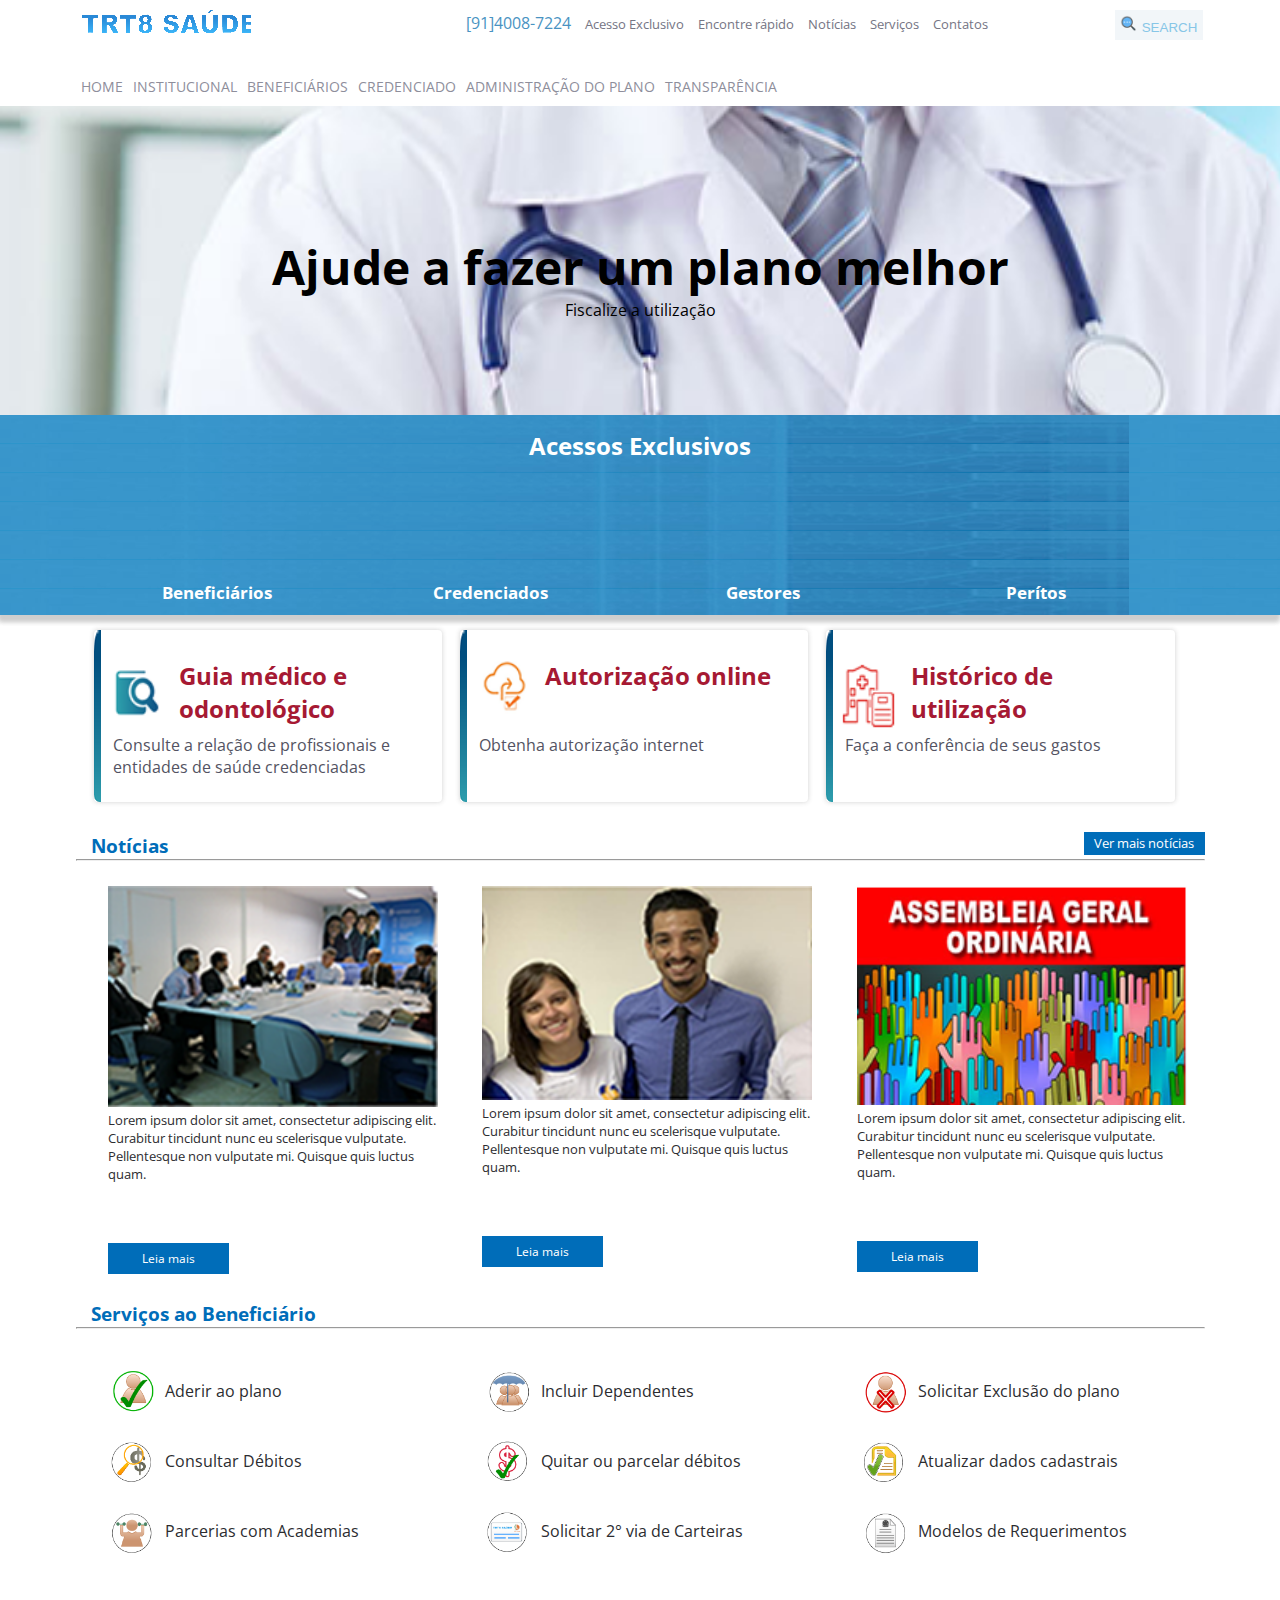
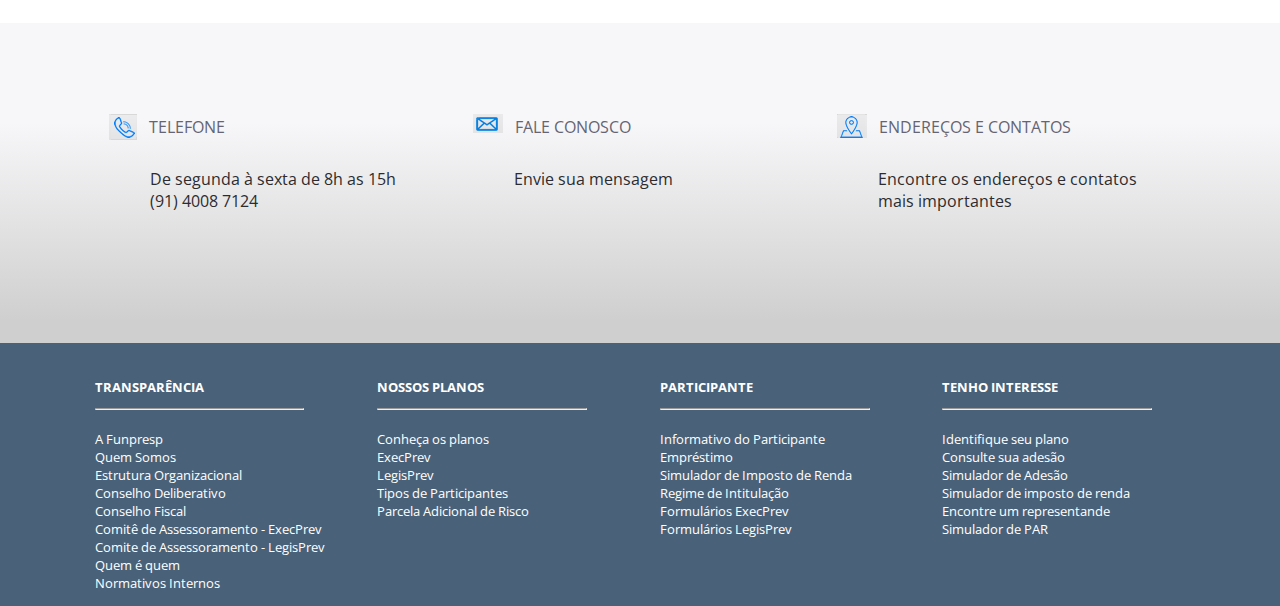
==== commit 37959fbb: "atualizando o index (links/js)" ====
--- a/prototype/trt8-pas/index.html
+++ b/prototype/trt8-pas/index.html
@@ -4,6 +4,7 @@
     <meta charset="utf-8">
     <title>Portal do Pas</title>
     <link rel="stylesheet" href="css/style.css">
+    <link rel="stylesheet" href="css/style_responsividade.css">
     <link rel="stylesheet" href="css/style_menu.css">
     <link rel="stylesheet" href="css/style_top.css">
     <link rel="stylesheet" href="css/style_content_marcos.css">
@@ -17,6 +18,9 @@
     <meta name="viewport" content="width=device-width, initial-scale=1.0">
     <meta http-equiv="X-UA-Compatible" content="ie=edge">
     <title>Portal PAS</title>
+
+  </head>
+  <body>
 </head>
 
 <body>
@@ -29,10 +33,10 @@
                 <ul>
                     <li><span class="telefone-menu-topo">[91]4008-7224</span></li>
                     <li><a href="#acesso_exclusivo">Acesso Exclusivo</a></li>
-                    <li><a href="#">Encontre rápido</a></li>
-                    <li><a href="#">Notícias</a></li>
-                    <li><a href="#">Serviços</a></li>
-                    <li><a href="Contatos">Contatos</a></li>
+                    <li><a href="#encontre_rapido">Encontre rápido</a></li>
+                    <li><a href="#noticias">Notícias</a></li>
+                    <li><a href="#servicos">Serviços</a></li>
+                    <li><a href="#contatos">Contatos</a></li>
                 </ul>
             </div>
             <div class="pesquisa-right">
@@ -65,39 +69,39 @@
 
     <div class="servicos-wrapper">
         <div class="servicos-content">
-
-            <div class="alinhamento">
-                <div class="title-services">
-                    <h2>Acessos Exclusivos</h2>
-                </div>
-                <div class="servico ">
-                    <div class="imagem-servico">
-                        <img src="imagens_marcos/beneficios.png" alt="">
-                        <h2>Beneficiários</h2>
-                    </div>
-                </div>
-                <div class="servico ">
-                    <div class="imagem-servico">
-                        <img src="imagens_marcos/saude.png" alt="">
-                        <h2>Credenciados</h2>
-                    </div>
-                </div>
-                <div class="servico ">
-                    <div class="imagem-servico">
-                        <img src="imagens_marcos/gestores.png" alt="">
-                        <h2>Gestores</h2>
-                    </div>
-                </div>
-                <div class="servico ">
-                    <div class="imagem-servico">
-                        <img src="imagens_marcos/peritos.png" alt="">
-                        <h2>Perítos</h2>
-                    </div>
-                </div>
-            </div>
-        </div>
-    </div>
-
+      <div class="servicos-content">
+    
+        <div class="alinhamento">
+    	    <div class="title-services">
+        	<h2>Acessos Exclusivos</h2>
+    	    </div>
+    	    <div class="servico ">
+		<div class="imagem-servico">
+        	    <div class="icon_acesso_rapido acesso_befeciciario"> </div>
+    		    <h2>Beneficiários</h2>
+		</div>
+    	    </div>
+    	    <div class="servico ">
+		<div class="imagem-servico">
+        	    <div class="icon_acesso_rapido acesso_credenciados"></div>
+        	    <h2>Credenciados</h2>
+		</div>
+    	    </div>
+    	    <div class="servico ">
+		<div class="imagem-servico">
+        	    <div class="icon_acesso_rapido acesso_gestores"></div>
+        	    <h2>Gestores</h2>
+		</div>
+    	    </div>
+    	    <div class="servico ">
+		<div class="imagem-servico">
+        	    <div class="icon_acesso_rapido acesso_peritos"></div>
+        	    <h2>Perítos</h2>
+		</div>
+    	    </div>
+       </div>
+      </div>
+    </div>
     <div class="links-uteis-wreapper">
         <div class="links-uteis-content">
             <div class="link-item">
@@ -110,6 +114,7 @@
                     </p>
                 </div>
             </div>
+	    <a name="encontre_rapido"></a>
             <div class="link-item">
                 <div class="topo-item">
                     <img src="imagens_marcos/icon2.png" alt="">
@@ -153,7 +158,7 @@
                     <a href="#">Leia mais</a>
                 </div>
             </div>
-
+	    <a name="noticias"></a>
             <div class="news_box">
                 <img src="img/news_2.png" alt="" width="330" heigth="100">
                 <p>
@@ -184,7 +189,7 @@
                     <h2>Serviços ao Beneficiário</h2></div>
                 <hr class="marker_section" />
             </div>
-
+	    <a  name="servicos"></a>
             <div class="service_itens_content">
                 <div class="service_item">
                     <div class="service_icon_aderir"></div>
@@ -267,7 +272,7 @@
                     <p>(91) 4008 7124</p>
                 </div>
             </div>
-
+	    <a name="contatos"></a>
             <div class="contact_box">
                 <div class="contact_icon_message"></div>
                 <div class="contact_title">
--- a/prototype/trt8-pas/css/style_responsividade.css
+++ b/prototype/trt8-pas/css/style_responsividade.css
@@ -0,0 +1,8 @@
+/* trabalhando a responsividade */
+@media screen and (max-width: 600px){
+    .menu-topo {float:;}
+    .menu-topo a {display:none;}
+    
+    
+
+}--- a/prototype/trt8-pas/css/style_main_services.css
+++ b/prototype/trt8-pas/css/style_main_services.css
@@ -33,7 +33,7 @@
     height: 45px;
     float: left;
     background-image: url(../img/services_icons.png);
-    background-position-x: 1191px;
+    background-position-x: 1189px;
     background-position-y: 515px;
     background-size: 240px;
 }
@@ -53,7 +53,7 @@
     height: 45px;
     float: left;
     background-image: url(../img/services_icons.png);
-    background-position-x: 471px;
+    background-position-x: 467px;
     background-position-y: 181px;
     background-size: 240px;
 
@@ -65,7 +65,7 @@
     height: 45px;
     float: left;
     background-image: url(../img/services_icons.png);
-    background-position-x: -188px;
+    background-position-x: -192px;
     background-position-y: 180px;
     background-size: 240px;
 
@@ -96,7 +96,7 @@
     height: 45px;
     float: left;
     background-image: url(../img/services_icons.png);
-    background-position-x: -69px;
+    background-position-x: -73px;
     background-position-y: 181px;
     background-size: 240px;
 }
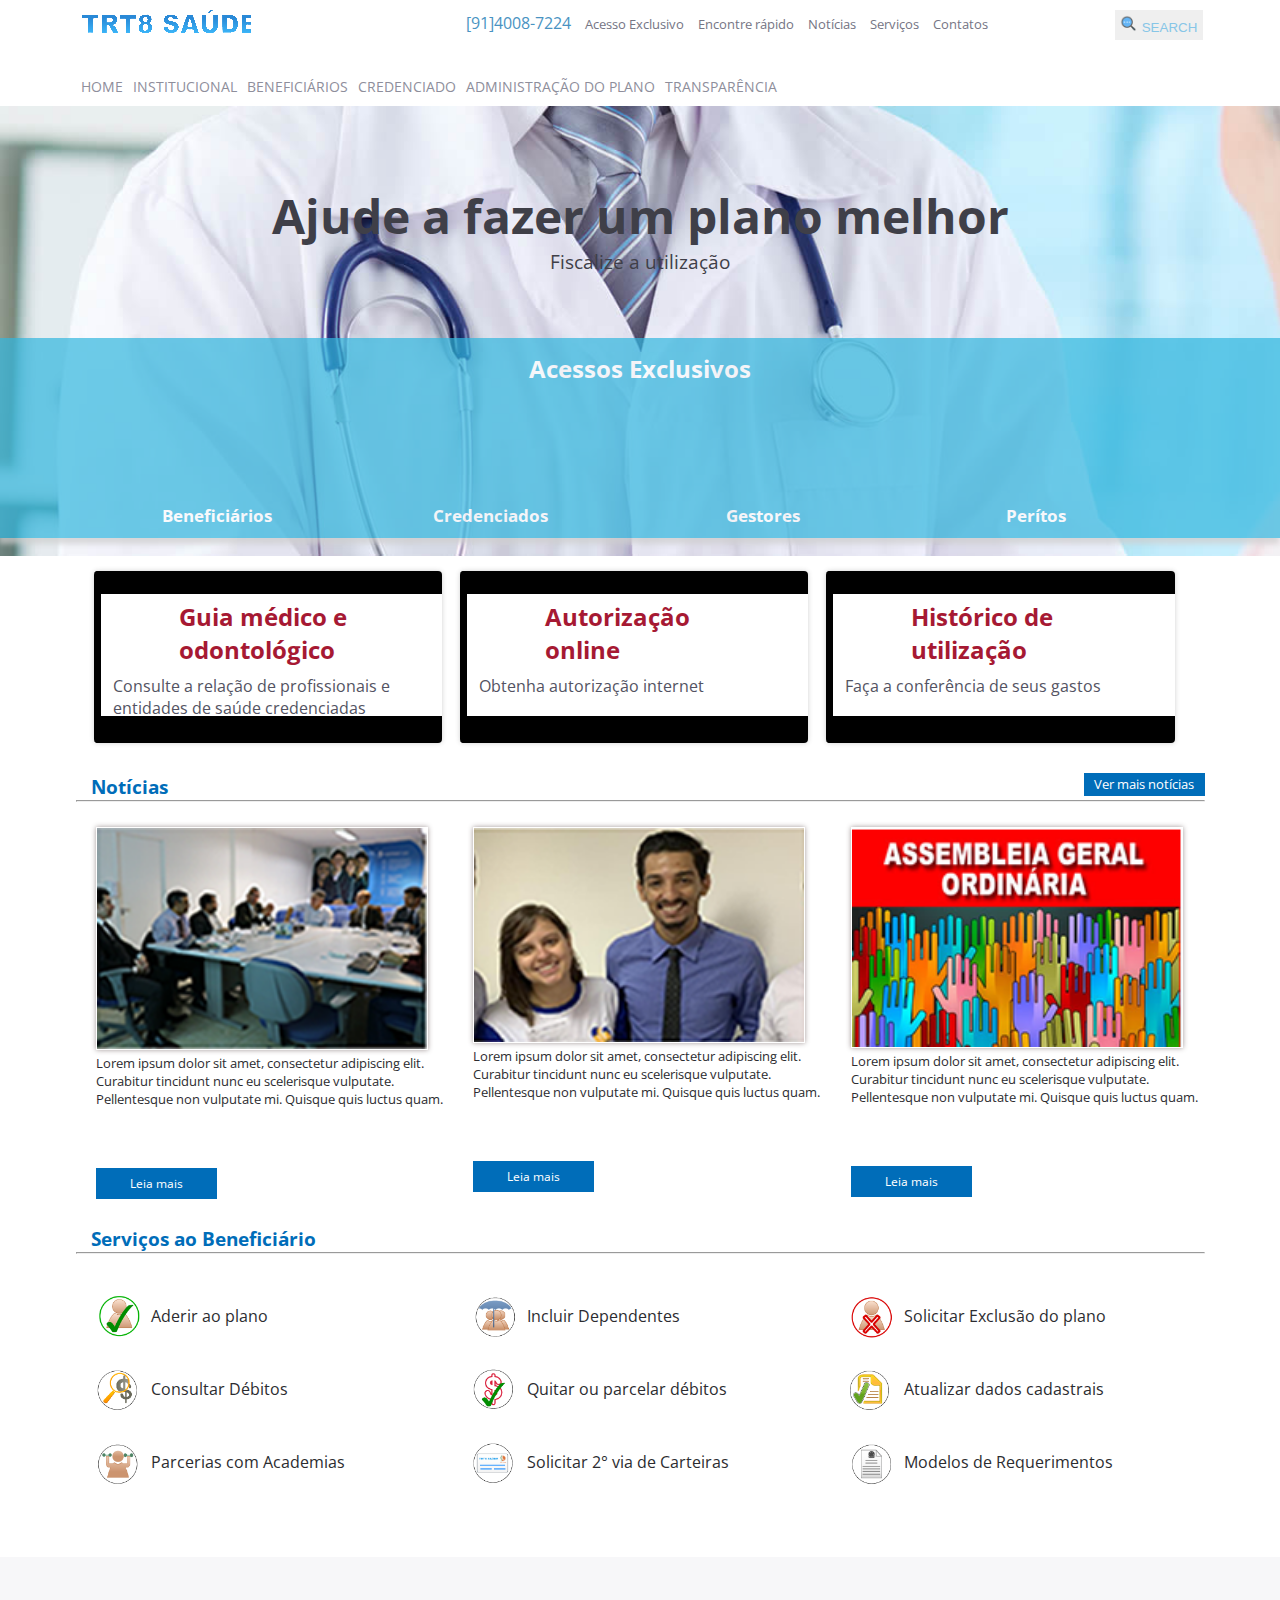
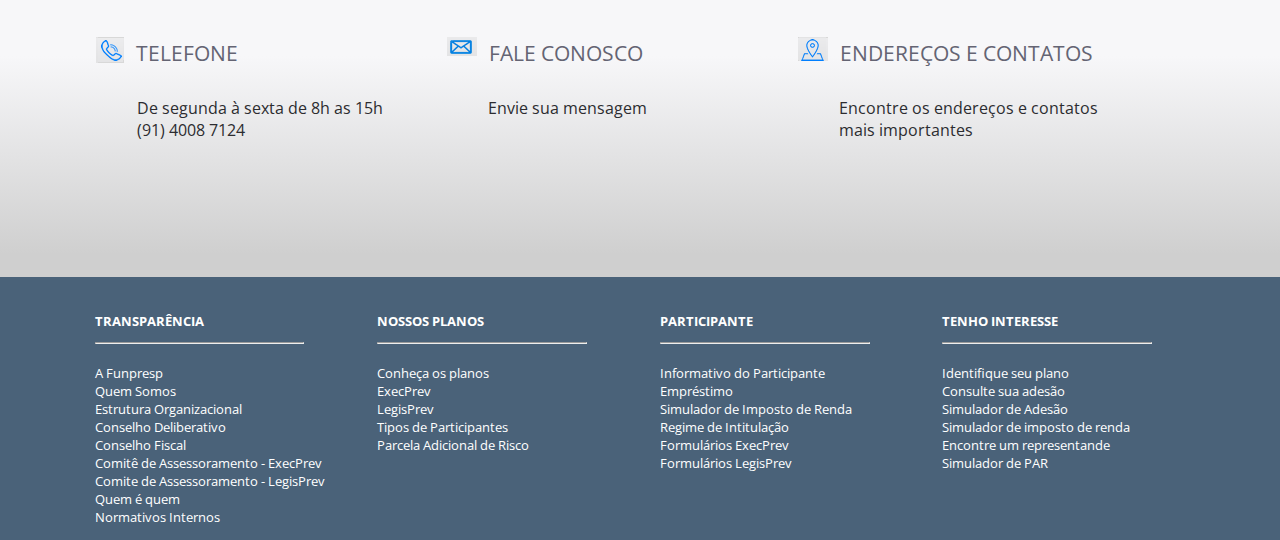
==== commit 9f2d47f1: "animacao acesso-rapido" ====
--- a/prototype/trt8-pas/index.html
+++ b/prototype/trt8-pas/index.html
@@ -18,33 +18,30 @@
     <meta name="viewport" content="width=device-width, initial-scale=1.0">
     <meta http-equiv="X-UA-Compatible" content="ie=edge">
     <title>Portal PAS</title>
-
-  </head>
-  <body>
 </head>
 
 <body>
-    <div class="topo-wrapper">
-        <div class="content-topo">
+    <div class="topo_wrapper">
+        <div class="content_topo">
             <div class="logo">
-                <img src="imagens_marcos/logo.png" alt="">
-            </div>
-            <div class="menu-topo">
-                <ul>
-                    <li><span class="telefone-menu-topo">[91]4008-7224</span></li>
+                <a href="#" title="Home"><img src="img/logo.png" alt="Home"></a>
+            </div>
+            <div class="menu_topo">
+                <ul>
+                    <li><span class="telefone_menu_topo">[91]4008-7224</span></li>
                     <li><a href="#acesso_exclusivo">Acesso Exclusivo</a></li>
-                    <li><a href="#encontre_rapido">Encontre rápido</a></li>
+                    <li><a href="#acesso_rapido">Encontre rápido</a></li>
                     <li><a href="#noticias">Notícias</a></li>
                     <li><a href="#servicos">Serviços</a></li>
                     <li><a href="#contatos">Contatos</a></li>
                 </ul>
             </div>
-            <div class="pesquisa-right">
-                <button class="btn_pesquisar" type="button" name="button"><span class="icon_pesquisa"><img src="imagens_marcos/icons8-search-more-20.png" width="17px" /></span>SEARCH</button>
-            </div>
-        </div>
-    </div>
-    <div class="menu-wrapper">
+            <div class="pesquisa_right">
+                <button class="btn_pesquisar" type="button" name="button"><span class="icon_pesquisa"><img src="img/icons8-search-more-20.png" width="17px" /></span>SEARCH</button>
+            </div>
+        </div>
+    </div>
+    <div class="menu_wrapper">
         <div class="menu">
             <ul>
                 <li><a href="#">Home</a></li>
@@ -55,82 +52,81 @@
                 <li><a href="#">Transparência</a></li>
             </ul>
         </div>
-        <div class="banner-central-wrapper">
-            <div class="banner-central">
-                <div class="content">
-                    <h1>Ajude a fazer um plano melhor</h1>
-                    <span>Fiscalize a utilização</span>
-                </div>
-            </div>
-        </div>
-    </div>
-
-    <a name="acesso_exclusivo"></a>
-
-    <div class="servicos-wrapper">
-        <div class="servicos-content">
-      <div class="servicos-content">
-    
-        <div class="alinhamento">
-    	    <div class="title-services">
-        	<h2>Acessos Exclusivos</h2>
-    	    </div>
-    	    <div class="servico ">
-		<div class="imagem-servico">
-        	    <div class="icon_acesso_rapido acesso_befeciciario"> </div>
-    		    <h2>Beneficiários</h2>
-		</div>
-    	    </div>
-    	    <div class="servico ">
-		<div class="imagem-servico">
-        	    <div class="icon_acesso_rapido acesso_credenciados"></div>
-        	    <h2>Credenciados</h2>
-		</div>
-    	    </div>
-    	    <div class="servico ">
-		<div class="imagem-servico">
-        	    <div class="icon_acesso_rapido acesso_gestores"></div>
-        	    <h2>Gestores</h2>
-		</div>
-    	    </div>
-    	    <div class="servico ">
-		<div class="imagem-servico">
-        	    <div class="icon_acesso_rapido acesso_peritos"></div>
-        	    <h2>Perítos</h2>
-		</div>
-    	    </div>
-       </div>
+     </div>
+<div class="banner_central_wrapper">
+   <div class="banner_central">
+      <div class="content">
+        <h1>Ajude a fazer um plano melhor</h1>
+        <span>Fiscalize a utilização</span>
       </div>
-    </div>
-    <div class="links-uteis-wreapper">
-        <div class="links-uteis-content">
-            <div class="link-item">
-                <div class="topo-item">
-                    <img src="imagens_marcos/icon1.png" alt="">
+      <!-- acesso exclusivo -->
+      <a name="acesso_exclusivo"></a>
+      <div class="servicos_wrapper">
+       <div class="servicos_content">
+         <div class="alinhamento">
+           <div class="title_services">
+             <h2>Acessos Exclusivos</h2>
+           </div>
+           <div class="servico ">
+             <div class="imagem_servico">
+               <div class="icon_acesso_rapido acesso_befeciciario"> </div>
+                 <h2>Beneficiários</h2>
+             </div>
+           </div>
+           <div class="servico ">
+             <div class="imagem_servico">
+               <div class="icon_acesso_rapido acesso_credenciados"></div>
+                 <h2>Credenciados</h2>
+             </div>
+           </div>
+           <div class="servico">
+             <div class="imagem_servico">
+               <div class="icon_acesso_rapido acesso_gestores"></div>
+                 <h2>Gestores</h2>
+             </div>
+           </div>
+           <div class="servico ">
+             <div class="imagem_servico">
+               <div class="icon_acesso_rapido acesso_peritos"></div>
+               <h2>Perítos</h2>
+             </div>
+           </div>
+          </div>
+        </div>
+      </div> <!-- fim acesso exclusivo -->
+  </div>
+</div>
+    <div class="links_uteis_wreapper">
+        <div class="links_uteis_content">
+            <div class="link_item">
+                <div class="topo_item">
+		    <div class="imagem_item imagem_guia_medico"></div>
+                    <img src="img/icon1.png" alt="">
                     <h2>Guia médico e odontológico</h2>
                 </div>
-                <div class="corpo-item">
+                <div class="corpo_item">
                     <p>Consulte a relação de profissionais e entidades de saúde credenciadas
                     </p>
                 </div>
             </div>
-	    <a name="encontre_rapido"></a>
-            <div class="link-item">
-                <div class="topo-item">
-                    <img src="imagens_marcos/icon2.png" alt="">
+	    <a name="acesso_rapido"></a>
+            <div class="link_item">
+                <div class="topo_item">
+		    <div class="imagem_item imagem_autorizacao_internet"></div>
+                    <img src="img/icon2.png" alt="">
                     <h2>Autorização online</h2>
                 </div>
-                <div class="corpo-item">
-                    <p>Obtenha autorização internet
-                    </p>
-                </div>
-            </div>
-            <div class="link-item">
-                <div class="topo-item">
-                    <img src="imagens_marcos/icon3.png" alt="">
+                <div class="corpo_tem">
+                    <p class="autorizacao_internet">Obtenha autorização internet</p>
+                </div>
+            </div>
+            <div class="link_item">
+                <div class="topo_item">
+		    <div class="imagem_item imagem_seus_gastos"></div>
+                    <img src="img/icon3.png" alt="">
                     <h2>Histórico de utilização</h2>
                 </div>
-                <div class="corpo-item">
+                <div class="corpo_item">
                     <p>Faça a conferência de seus gastos
                     </p>
                 </div>
@@ -148,7 +144,7 @@
                 </div>
                 <hr class="marker_section" />
             </div>
-
+	    <a name="noticias"></a>
             <div class="news_box">
                 <img src="img/news_1.png" alt="" width="330" heigth="100">
                 <p>
@@ -158,7 +154,7 @@
                     <a href="#">Leia mais</a>
                 </div>
             </div>
-	    <a name="noticias"></a>
+
             <div class="news_box">
                 <img src="img/news_2.png" alt="" width="330" heigth="100">
                 <p>
@@ -189,7 +185,7 @@
                     <h2>Serviços ao Beneficiário</h2></div>
                 <hr class="marker_section" />
             </div>
-	    <a  name="servicos"></a>
+
             <div class="service_itens_content">
                 <div class="service_item">
                     <div class="service_icon_aderir"></div>
@@ -197,7 +193,7 @@
                         <a href="#">Aderir ao plano</a>
                     </div>
                 </div>
-
+		<a name="servicos"></a>
                 <div class="service_item">
                     <div class="service_icon_incluir"></div>
                     <div class="service_item_title">
--- a/prototype/trt8-pas/css/style_responsividade.css
+++ b/prototype/trt8-pas/css/style_responsividade.css
@@ -2,7 +2,18 @@
 @media screen and (max-width: 600px){
     .menu-topo {float:;}
     .menu-topo a {display:none;}
+
+    .links-uteis_content {width:72% !important;}
+    .links-uteis_content .link-item {width:100% !important;float:none !important; margin-top: 11px !important; margin-left:0 !important;}
+    .servicos_content {height: 630px !important;width: 100% !important}
+    .alinhamento {width: 72% !important}
+    .servicos_content .servico {width: 100% !important}
+    .news {width: 100% !important; margin: 0 !important;}
+    .news_box {display: block !important; margin: 13px 0 55px 0 !important; float: none !important;}   
+    .news_box img { height: 30% !important; width: 87% !important;}
+    .news_box p { width: 87% !important; text-align: justify !important;}
+    .service_item {display: block !important;}
+    .read_more { margin: 30px 0 0 0 !important;} 
+    .contact_box {display: block !important;}
     
-    
-
 }--- a/prototype/trt8-pas/css/style_top.css
+++ b/prototype/trt8-pas/css/style_top.css
@@ -1,9 +1,8 @@
 /* Estilo topo */
-.topo-wrapper {
+.top_wrapper {
   width: 100%;
-  pad
 }
-.content-topo {
+.content_topo {
   width: 1129px;
   margin: 0 auto;
   padding-top: 10px;
@@ -14,28 +13,31 @@
   height: auto;
   float: left;
 }
-.menu-topo {
+.menu_topo {
   width: 656px;
   float: left;
   padding-left: 208px;
   margin-top: -5px;
 }
-.menu-topo a {
+.menu_topo a {
   text-decoration: none;
   color: #757584;
   font-size: 13px;
 }
-.menu-topo ul {
+.menu_topo a:hover {
+ border-bottom: 1px solid #b7b7c8;
+}
+.menu_topo ul {
   list-style: none;
 }
-.menu-topo ul li {
+.menu_topo ul li {
   float: left;
   padding: 7px;
 }
-.telefone-menu-topo {
+.telefone_menu_topo {
   color: #4993c2;
 }
-.pesquisa-right {
+.pesquisa_right {
   width: 70px;
   float: left;
 }
@@ -43,7 +45,7 @@
   border: none;
   padding: 5px;
   width: 88px;
-  background-color: #f2f6f9;
+  background_color: #f2f6f9;
   color: #87c6e7;
 }
 .icon_pesquisa {
--- a/prototype/trt8-pas/css/style_content_marcos.css
+++ b/prototype/trt8-pas/css/style_content_marcos.css
@@ -1,46 +1,50 @@
 /*banner central */
-.banner-central-wrapper {
+.banner_central_wrapper {
   width: 100%;
 }
-.banner-central {
+.banner_central {
   width: 100%;
   margin: 0 auto;
-  height: 309px;
-  background-image: url('../imagens_marcos/banner_2v.png');
+  height:450px;
+  background-image: url('../img/banner_topo.jpg');
   background-size: cover;
 }
-.banner-central .content {
+.banner_central .content {
   text-align: center;
-  padding-top:10%;
+  padding-top: 6%;
+  height: 155px;
 }
-.banner-central .content h1 {
+.banner_central .content h1 {
   font-size: 3em;
-}ls
-.banner-central .content span {
+  color:#3f3f48;
+}
+.banner_central .content span {
   font-size: 1.2em;
+  color:#3f3f48;
 }
 
 /*sessao de servicos */
-.servicos-wrapper {
+.servicos_wrapper {
   width: 100%;
 }
-.servicos-content {
+.servicos_content {
   width: 100%;
   height: 200px;
   margin:0 auto;
-  background-image: url('../imagens_marcos/bg_v3.png');
   color: #fff;
   box-shadow: -1px 6px 5px 0px rgba(206,206,206,1);
+  opacity: 0.7;
+  background: #32b7df;
 
 }
-.servicos-content .alinhamento {
+.servicos_content .alinhamento {
  width: 1129px;
  margin: 0 auto;
 }
-.servicos-content h2 {
+.servicos_content h2 {
  margin-top: 4px;
 }
-.servicos-content .servico {
+.servicos_content .servico {
   float: left;
   text-align: center;
   padding-left: 47px;
@@ -50,6 +54,10 @@
 .icon_acesso_rapido {
  width: 142px;
  height: 115px;
+ transition: transform 0.3s,box-shadow 0.3s;
+}
+.icon_acesso_rapido:hover {
+transform: translateY(-5px);
 }
 .acesso_befeciciario {
   background-image: url('../img/icons.png');
@@ -60,35 +68,35 @@
   background-position: -185px 0px;
 }
 .acesso_gestores {
-  background-image: url('../img//icons.png');
+  background-image: url('../img/icons.png');
   background-position: -370px 0px;
 }
 .acesso_peritos {
-  background-image: url('../img//icons.png');
+  background-image: url('../img/icons.png');
   background-position: -368px 0px;
 }
-.servicos-content .servico h2 {
+.servicos_content .servico h2 {
  padding-right: 36px;
 }
-.servicos-content .servico img {
+.servicos_content .servico img {
   width: 70px;
   height: 80px;
 }
-.title-services {
+.title_services {
   text-align: center;
   padding-top: 10px;
 }
 
 /*links uteis */
-.links-uteis-wrapper {
+.links_uteis_wrapper {
   width: 100%;
 }
-.links-uteis-content {
+.links_uteis_content {
   width: 1129px;
   margin:0 auto;
   padding-top: 15px;
 }
-.links-uteis-content .link-item {
+.links_uteis_content .link_item {
   margin-left: 18px;
  width: 29%;
  height: 110px;
@@ -100,29 +108,51 @@
 border-radius: 4px;
 border-style: solid;
 border-width: 23px 0px 27px 7px;
--moz-border-image: url(../imagens_marcos/border_png.png) 8 0 27 7 stretch;
--webkit-border-image: url(../imagens_marcos/border_png.png) 8 0 27 7 stretch;
--o-border-image: url(../imagens_marcos/border_png.png) 8 0 27 7 stretch;
-border-image: url(../imagens_marcos/border_png.png) 8 0 27 7 fill stretch;
+border-image: url(../img/borderv2.png) 8 0 27 7 fill stretch;
  box-shadow: 0px 0px 5px 0px rgba(206,206,206,0.94);
  padding-top: 6px;
  padding-bottom: 6px;
  padding-right: 7px;
 }
-.links-uteis-content .link-item .topo-item {
+.links_uteis_content .link_item .topo_item {
   height:63px;
 }
-.links-uteis-content .link-item .topo-item img {
+.links_uteis_content .link_item .topo_item img {
   float: left;
   width: 60px;
   margin-right: 11px;
+  display: none;
 }
-.links-uteis-content .link-item .topo-item h2 {
+.imagem_item {
+ float:left;
+ width: 60px;
+ margin-right: 11px;
+ height:60px;
+}
+.imagem_guia_medico {
+background-image: url('../img/icons2.png');
+background-position: 0px 0px;
+background-size: 302px;
+}
+.imagem_autorizacao_internet {
+background-image:url('../img/icons2.png');
+background-position: -130px 0px;
+background-size: 302px;
+}
+.imagem_seus_gastos {
+background-image: url('../img/icons2.png');
+background-position: -242px 0px;
+background-size: 302px;
+}
+.links_uteis_content .link_item .topo_item h2 {
   color: #a61933;
+  width: 286px;
+  margin-bottom: 5px;
 }
-.links-uteis-content .link-item .corpo-item {
+.links_uteis_content .link_item .corpo_item {
   margin-top: 12px;
   color: #535362;
   text-align: left;
   padding-left: 5px;
 }
+.autorizacao_internet {color:#535362;margin-top:12px;text-align:left;padding-left:5px;}
--- a/prototype/trt8-pas/css/style_main_news.css
+++ b/prototype/trt8-pas/css/style_main_news.css
@@ -41,10 +41,10 @@
 }
 
 .news_box {
-    width: 30%;
+    width: 31.3%;
     display: inline-block;
     vertical-align: top;
-    padding: 0 0px 16px 32px;
+    padding: 0 0px 16px 20.2px;
     font-size: 0.8em;
     margin: 25px 0 0;
 }
@@ -52,6 +52,11 @@
 .news_box p {
 
     color: #2c2c30;
+}
+
+.news_box img {
+    box-shadow: 0 0 5px 0 rgba(157, 147, 147, 0.94);
+    padding: 1px;
 }
 
 .read_more {
--- a/prototype/trt8-pas/css/style_main_services.css
+++ b/prototype/trt8-pas/css/style_main_services.css
@@ -15,7 +15,7 @@
     vertical-align: top;
     width: 30%;
     height: 41px;
-    padding: 0px 0px 29px 34px;
+    padding: 0px 14px 32px 20px;
 }
 
 .service_icon_aderir{
--- a/prototype/trt8-pas/css/style_main_contact.css
+++ b/prototype/trt8-pas/css/style_main_contact.css
@@ -11,15 +11,15 @@
     background: -o-linear-gradient(90deg, rgba(207,207,207,1) 0%, rgba(207,207,207,1) 3%, rgba(207,207,207,1) 7%, rgba(247,247,249,1) 69%, rgba(247,247,249,1) 100%); /* opera 11.10+ */
     background: -ms-linear-gradient(90deg, rgba(207,207,207,1) 0%, rgba(207,207,207,1) 3%, rgba(207,207,207,1) 7%, rgba(247,247,249,1) 69%, rgba(247,247,249,1) 100%); /* ie10+ */
     background: linear-gradient(0deg, rgba(207,207,207,1) 0%, rgba(207,207,207,1) 3%, rgba(207,207,207,1) 7%, rgba(247,247,249,1) 69%, rgba(247,247,249,1) 100%); /* w3c */
-    filter: progid:DXImageTransform.Microsoft.gradient( startColorstr='#f7f7f9', endColorstr='#cfcfcf',GradientType=0 ); /* ie6-9 */ 
-    
+    filter: progid:DXImageTransform.Microsoft.gradient( startColorstr='#f7f7f9', endColorstr='#cfcfcf',GradientType=0 ); /* ie6-9 */    
 }
 
 .contact_box {
     display: inline-block;
     vertical-align: top;
     width: 29%;    
-    padding: 76px 0 0 33px;
+    padding: 65px 0 0 20px;
+  
 }
 
 .contact_icon_phone{
@@ -54,6 +54,7 @@
     display: inline-block;
     vertical-align: top;
     padding: 2px 0 0 12px;
+    font-size: 1.3em;
 }
 
 .contact_title a {
